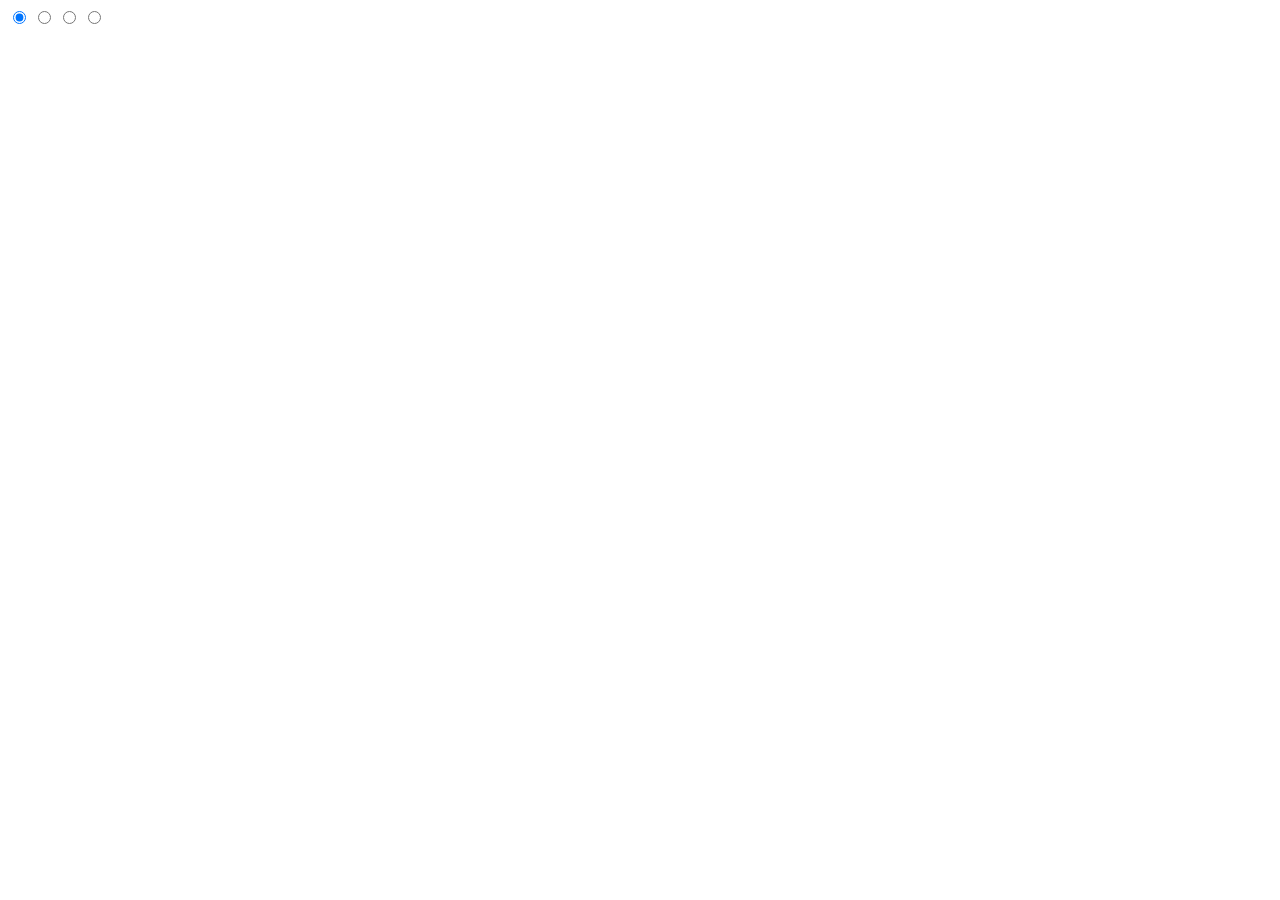
==== index.html @ 754e6604 "Update and rename iphone/index.html to index.html" ====
<!DOCTYPE html>
<html lang="en">
<head>
  <meta charset="UTF-8" />
  <meta name="viewport" content="width=device-width, initial-scale=1.0" />
  <title>iPhone 14</title>
  <link rel="stylesheet" href="style.css" />
  <style>
  
    .hello-container {
      position: absolute;
      z-index: 3;
      top: 0;
      left: 0;
      width: 100%;
      height: 100%;
      pointer-events: none;
      display: flex;
      justify-content: center;
      align-items: center;
      overflow: hidden;
    }
    .hello-text {
      position: absolute;
      font-size: 3em;
      font-weight: bold;
      color: white;
      text-shadow: 0 0 10px rgba(255, 255, 255, 0.3);
      opacity: 0;
      animation: helloAnim 16s ease-in-out infinite;
    }
    .hello-text:nth-child(1) { animation-delay: 0s; }
    .hello-text:nth-child(2) { animation-delay: 2s; }
    .hello-text:nth-child(3) { animation-delay: 4s; }
    .hello-text:nth-child(4) { animation-delay: 6s; }
    .hello-text:nth-child(5) { animation-delay: 8s; }
    .hello-text:nth-child(6) { animation-delay: 10s; }
    .hello-text:nth-child(7) { animation-delay: 12s; }
    .hello-text:nth-child(8) { animation-delay: 14s; }

    @keyframes helloAnim {
      0% {
        opacity: 0;
        transform: translateY(1em);
      }
      10% {
        opacity: 1;
        transform: translateY(0);
      }
      20% {
        opacity: 0;
        transform: translateY(-1em);
      }
      100% {
        opacity: 0;
      }
    }


    .ios-video {
      position: absolute;
      inset: 0;
      width: 100%;
      height: 100%;
      object-fit: cover;
      z-index: 2;
      pointer-events: none;
      border-radius: calc(var(--border-radius, 2em) - var(--pad, 0.5em));
    }
    .bg {
      position: absolute;
      inset: 0;
      z-index: 1;
    }
  </style>
</head>
<body>
  
  <input type="radio" name="theme" id="deep-purple" checked />
  <input type="radio" name="theme" id="gold" />
  <input type="radio" name="theme" id="space-black" />
  <input type="radio" name="theme" id="silver" />

  
  <div class="phone">
    
    <div class="buttons">
      <div class="left">
        <div class="button"></div>
        <div class="button"></div>
        <div class="button"></div>
      </div>
      <div class="right">
        <div class="button"></div>
      </div>
    </div>


    <div class="camera"></div>


    <div class="screen-container">
 
      <div class="bg">
        <div class="deep-purple">
          <div class="section"><div class="glow"></div></div>
          <div class="section"><div class="glow"></div></div>
        </div>
        <div class="gold">
          <div class="section"><div class="glow"></div></div>
          <div class="section"><div class="glow"></div></div>
        </div>
        <div class="space-black">
          <div class="section"><div class="glow"></div></div>
          <div class="section"><div class="glow"></div></div>
        </div>
        <div class="silver">
          <div class="section"><div class="glow"></div></div>
          <div class="section"><div class="glow"></div></div>
        </div>
      </div>

      <video class="ios-video" src="iosvideo.mp4" autoplay muted loop playsinline></video>
    </div>

    <div class="notch-container" tabindex="0">
      <div class="notch">
        <div class="content">
          <div class="left">
            <div class="title"></div>
            <div class="text"></div>
          </div>
          <div class="right">
            <div class="bar">
              <div class="duration"></div>
            </div>
          </div>
        </div>
      </div>
      <div class="notch-blur"></div>
    </div>
  </div>
</body>
</html>
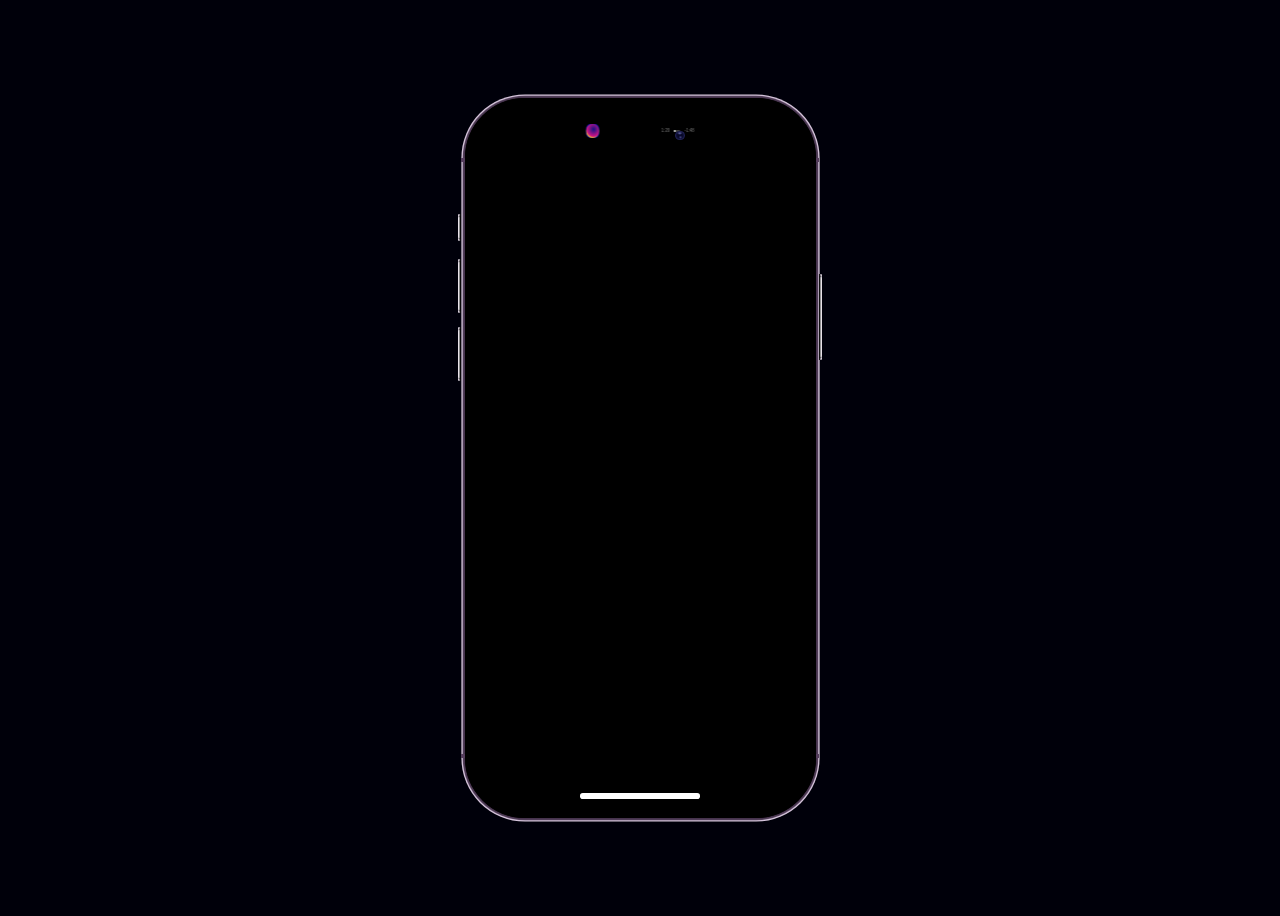
==== commit 82a86c99: "Update index.html" ====
--- a/index.html
+++ b/index.html
@@ -120,7 +120,11 @@
         </div>
       </div>
 
-      <video class="ios-video" src="iosvideo.mp4" autoplay muted loop playsinline></video>
+      <video autoplay muted loop playsinline class="ios-video">
+        <source src="iosvideo.mp4" type="video/mp4" />
+        Your browser does not support the video tag.
+      </video>
+
     </div>
 
     <div class="notch-container" tabindex="0">
--- a/style.css
+++ b/style.css
@@ -0,0 +1,535 @@
+@charset "UTF-8";
+@import url('https://fonts.googleapis.com/css2?family=Inter&display=swap');
+:root {
+  --size: max(5px, 1vmin);
+  --height: 80em;
+  --pad: 1.25em;
+  --border-radius: 6.666em;
+  --gutter: calc(var(--pad) * 2);
+  --button-width: 0.333em;
+  --notch-height: 3.33em;
+  --notch-width: 33.3%;
+  --notch-radius: calc(var(--border-radius) - calc(var(--pad) * 2));
+  --notch-duration: 0.333s;
+  --ease: cubic-bezier(.666, 0, .4, 1);
+  --ease-spring: cubic-bezier(.666, 0, .4, 1.2);
+  --ease-out: cubic-bezier(.15, 0, .333, 1);
+  --border-width: 0.4em;
+  --deep-purple: 284;
+  --gold: 30;
+  --space-black: 215;
+  --silver: 254;
+  --c-h: var(--deep-purple);
+  --c-s: 100%;
+  --c-l: 50%;
+}
+@-webkit-keyframes appear {
+  to {
+    transform: scale3d(1, 1, 1);
+    opacity: 1;
+  }
+}
+@keyframes appear {
+  to {
+    transform: scale3d(1, 1, 1);
+    opacity: 1;
+  }
+}
+body {
+  background: #00000a;
+  display: flex;
+  flex-direction: column;
+  gap: 3em;
+  align-items: center;
+  justify-content: center;
+  min-height: 100vh;
+  font-family: 'Inter', sans-serif;
+  font-size: var(--size);
+}
+.phone {
+  position: relative;
+  z-index: 1;
+  aspect-ratio: 37/76;
+  background: black;
+  height: var(--height);
+  border-radius: var(--border-radius);
+  box-shadow: 0 0 0.1em 0.25em hsl(var(--c-h), 20%, 25%), 0 0 0 var(--border-width) hsl(var(--c-h), 30%, 85%);
+  box-sizing: border-box;
+  opacity: 0;
+  transform: scale3d(1.1, 1.1, 1);
+  -webkit-animation: appear 1s var(--ease-out) forwards;
+  animation: appear 1s var(--ease-out) forwards;
+  -webkit-backface-visibility: hidden;
+}
+.phone::before {
+  content: "";
+  position: absolute;
+  top: var(--border-radius);
+  right: calc(var(--border-width) * -1);
+  bottom: calc(var(--border-radius));
+  left: calc(var(--border-width) * -1);
+  border: 0.5em solid hsl(var(--c-h), 20%, 30%);
+  border-left-width: 0;
+  border-right-width: 0;
+}
+.buttons {
+  position: absolute;
+  inset: calc(var(--border-width) * -1);
+  pointer-events: none;
+}
+.buttons .left, .buttons .right {
+  position: absolute;
+  width: var(--button-width);
+  display: flex;
+  flex-direction: column;
+  align-items: stretch;
+  gap: 1.5em;
+}
+.buttons .left {
+  right: 100%;
+  top: calc(var(--border-radius) * 2);
+}
+.buttons .left .button:nth-child(1) {
+  height: 3em;
+  margin-bottom: 0.5em;
+}
+.buttons .right {
+  left: 100%;
+  transform: scale3d(-1, 1, 1);
+  top: calc(var(--border-radius) * 3);
+}
+.buttons .right .button {
+  height: 9.5em;
+}
+.buttons .button {
+  background: hsl(var(--c-h), 20%, 95%);
+  height: 6em;
+  box-shadow:
+    inset -0.15em 0 0.1em black,
+    inset 0 0 0.1em hsl(var(--c-h), 30%, 90%),
+    inset 0 0.2em 0.1em hsl(var(--c-h), 30%, 90%),
+    inset 0 -0.2em 0.1em hsl(var(--c-h), 30%, 90%),
+    inset -0.1em 0.333em 0.1em rgba(0, 0, 0, 0.5),
+    inset -0.1em -0.333em 0.1em rgba(0, 0, 0, 0.5);
+  border-top-left-radius: 0.2em;
+  border-bottom-left-radius: 0.2em;
+}
+.screen-container {
+  position: absolute;
+  inset: 0;
+  border-radius: var(--border-radius);
+  border: var(--pad) solid black;
+  display: flex;
+  flex-direction: column;
+  align-items: center;
+  gap: calc(var(--pad) * 2);
+}
+.screen-container::before {
+  content: "";
+  position: absolute;
+  z-index: 2;
+  background: white;
+  width: 36.6%;
+  bottom: calc(var(--pad) * 0.75);
+  height: calc(var(--pad) * 0.5);
+  border-radius: calc(var(--pad) * 0.25);
+  filter: drop-shadow(0.1em 0.25em rgba(0, 0, 0, 0.1));
+}
+.bg {
+  position: absolute;
+  inset: 0;
+  background: black;
+  border-radius: calc(var(--border-radius) - var(--pad));
+  overflow: hidden;
+}
+.bg > * {
+  position: absolute;
+  inset: 0;
+  display: flex;
+  flex-direction: column;
+  opacity: 0;
+  transition: opacity 1s var(--ease-out) 0.5s;
+}
+.bg section {
+  --g-h: var(--c-h);
+  --g-s: var(--c-s);
+  --g-l: var(--c-l);
+  flex-grow: 1;
+  position: relative;
+  overflow: hidden;
+  border-radius: calc(var(--border-radius) - var(--pad));
+  border-bottom-left-radius: 20em;
+  border-bottom-right-radius: 20em;
+}
+
+.bg section::before {
+  content: "";
+  position: absolute;
+  inset: 0;
+  border-radius: inherit;
+  background: radial-gradient(85% 125% at 50% 140%, black 66.6%, transparent), radial-gradient(120% 120% at 50% 145%, hsl(calc(var(--g-h) - 45), 100%, 50%) 50%, transparent), radial-gradient(150% 100% at 50% 80%, transparent 35%, hsl(calc(var(--g-h) + 50), 100%, 99%));
+  background-color: hsl(var(--g-h), var(--g-s), var(--g-l));
+  transform: scale3d(1.1, 1.25, 1);
+  transform-origin: bottom;
+}
+.bg section::after {
+  content: "";
+  position: absolute;
+  inset: 0;
+  border: var(--border-width) solid rgba(255, 255, 255, 0.8);
+  border-radius: inherit;
+  filter: blur(0.05em);
+  -webkit-mask-image: radial-gradient(100% 100% at 50% 70%, black 30%, transparent);
+  mask-image: radial-gradient(100% 100% at 50% 70%, black 30%, transparent);
+}
+.bg .section .glow {
+  position: absolute;
+  inset: 0;
+  border-radius: inherit;
+  mix-blend-mode: overlay;
+  z-index: 1;
+  background: radial-gradient(80% 150% at 50% 100%, hsl(var(--g-h), 100%, var(--g-l)), transparent 70%);
+}
+
+.bg section:last-of-type {
+  --g-h: calc(var(--c-h) - var(--g-hue-adjust, 0));
+  --g-s: calc(var(--c-s) - 25%);
+  --g-l: calc(var(--c-l) + 20%);
+  transform: scale3d(1, -1, 1) translate(1px);
+}
+.bg .section:last-of-type::before {
+  background: radial-gradient(85% 125% at 50% 140%, black 66.6%, transparent), radial-gradient(120% 120% at 50% 145%, hsl(calc(var(--g-h) - var(--g-hue-adjust-2, var(--g-hue-adjust, 0))), 100%, 50%) 50%, transparent), radial-gradient(150% 100% at 50% 95%, transparent 15%, hsl(calc(var(--g-h) + 5), 100%, var(--g-lightness, 100%)));
+  background-color: hsl(var(--g-h), var(--g-s), var(--g-l));
+}
+.notch-container {
+  position: absolute;
+  z-index: 3;
+  top: 2em;
+  right: var(--pad);
+  left: var(--pad);
+  display: flex;
+  justify-content: center;
+  height: 100%;
+  max-height: calc(var(--notch-radius) * 2);
+  pointer-events: none;
+  outline: none;
+  transition: var(--notch-duration) var(--ease);
+  transition-property: max-height, max-width, filter, transform;
+  will-change: max-width, max-height, filter;
+}
+.notch-container:hover, .notch-container:focus-within {
+  --shadow-opacity: 0.5;
+  transition-timing-function: var(--ease-spring);
+}
+.notch-container:hover .content, .notch-container:focus-within .content {
+  --content-padding: 2em;
+}
+.notch-container:hover .content .text, .notch-container:focus-within .content .text {
+  opacity: 1;
+}
+.notch-container:hover .notch, .notch-container:focus-within .notch {
+  max-width: 100%;
+  max-height: 100%;
+  pointer-events: all;
+  transform: scale3d(1, 1, 1);
+}
+.notch-container:hover ~ .notch-blur, .notch-container:focus-within ~ .notch-blur {
+  opacity: 1;
+  max-height: calc(var(--notch-radius) * 2.75 + var(--pad));
+}
+.notch-container:focus-within {
+  max-height: calc(var(--notch-radius) * 3);
+  --bar-height: 1em;
+  --bar-opacity: 1;
+}
+.notch-container:focus-within .left, .notch-container:focus-within .right {
+  max-height: calc(100% - var(--bar-height, 0%) - var(--content-gap));
+}
+.notch-container:focus-within ~ .notch-blur {
+  max-height: calc(var(--notch-radius) * 5);
+  opacity: 1;
+}
+.notch-blur {
+  position: absolute;
+  z-index: 2;
+  top: calc(var(--pad) - 3px);
+  right: calc(var(--pad) - 3px);
+  left: calc(var(--pad) - 3px);
+  height: 100%;
+  max-height: calc(var(--notch-radius) * 1.5);
+  -webkit-backdrop-filter: blur(0.2em);
+  backdrop-filter: blur(0.2em);
+  opacity: 0;
+  transition: var(--notch-duration) var(--ease);
+  transition-property: max-height, max-width, filter, transform;
+  will-change: max-width, max-height, filter;
+  border-radius: calc(var(--border-radius) - var(--pad));
+}
+.notch {
+  position: relative;
+  background: black;
+  border-radius: var(--notch-radius);
+  pointer-events: all;
+  overflow: hidden;
+  color: white;
+  display: flex;
+  cursor: pointer;
+  width: 100%;
+  transition: inherit;
+  transition-property: inherit;
+  will-change: inherit;
+  filter: drop-shadow(0 1em 2em hsla(0, 0%, 0%, var(--shadow-opacity, 0)));
+  transform: scale3d(0.375, 0.4, 1);
+  transform-origin: top;
+}
+.content {
+  --content-padding: 1.75em;
+  --duration-height: 0.5em;
+  --content-gap: 1em;
+  width: 100%;
+  display: flex;
+  flex-wrap: wrap;
+  align-items: stretch;
+  justify-content: stretch;
+  padding: var(--content-padding);
+  gap: var(--content-gap);
+  font-size: 125%;
+  transition-property: padding;
+  will-change: padding;
+}
+.content .left, .content .right {
+  height: 100%;
+  max-height: calc(100% - var(--bar-height, 0%));
+  display: flex;
+  align-items: center;
+  gap: 1em;
+}
+.content, .content .left, .content .right, .content .bar, .content .text {
+  transition: var(--notch-duration) var(--ease-out);
+}
+.content .left,
+.content .right,
+.content .bar {
+  transition-property: max-height, opacity;
+  will-change: max-height;
+}
+.content .left {
+  flex-grow: 2;
+}
+.content .text {
+  display: flex;
+  flex-direction: column;
+  gap: 0.333em;
+  transition-property: opacity;
+  opacity: var(--bar-opacity, 0);
+}
+.content .text:before {
+  content: "MusicArtistName";
+  order: 1;
+  text-transform: uppercase;
+}
+.content .text:after {
+  order: 2;
+  content: "MusicName";
+  opacity: 0.5;
+}
+.content .right {
+  flex-grow: 1;
+}
+.content .title {
+  background: #1a1ab3;
+  height: 100%;
+  aspect-ratio: 1;
+  border-radius: 33.3%;
+  position: relative;
+}
+.content .title:before {
+  content: "";
+  position: absolute;
+  inset: 0;
+  border-radius: 50%;
+  background: radial-gradient(50% 50% at 55% 40%, #131386, #cd1385 75%, transparent) center/133.3% 133.3%;
+  background-color: yellow;
+  filter: blur(0.05em);
+}
+.content .bar {
+  display: flex;
+  align-items: center;
+  gap: 1em;
+  flex-basis: 100%;
+  max-height: var(--bar-height, 0%);
+  color: rgba(255, 255, 255, 0.5);
+  opacity:(--bar-opacity, 0);
+}
+.content .bar .duration {
+  position: relative;
+  height: var(--duration-height);
+  background: rgba(255, 255, 255, 0.25);
+  border-radius: calc(var(--duration-height) * 0.5);
+  overflow: hidden;
+  flex-grow: 1;
+}
+.content .bar .duration::before {
+  content: "";
+  height: 100%;
+  background: white;
+  width: 25%;
+  position: absolute;
+}
+.content .bar::before {
+  content: "1:20";
+}
+.content .bar:after {
+  content: "-1:48";
+}
+.camera {
+  display: flex;
+  justify-content: center;
+  align-items: center;
+  height: var(--notch-height);
+  aspect-ratio: 1 / 1;
+  border-radius: 50%;
+  pointer-events: none;
+  position: absolute;
+  z-index: 4;
+  top: calc(var(--pad) * 2);
+  right: calc(50% - calc(var(--notch-width) * 0.5));
+  margin-right: calc(var(--pad) * 0.333);
+}
+.camera::before {
+  content: "";
+  height: 33.3%;
+  aspect-ratio: 1;
+  border-radius: inherit;
+  box-shadow: inset 0 0 0.25em #4c4da3;
+  background:
+    radial-gradient(#6667ac, transparent 50%) no-repeat 33.3% 10% / 75% 50%,
+    radial-gradient(#454680, transparent 50%) no-repeat 60% 85% / 50% 50%;
+  background-color: #080928;
+}
+.pallette {
+  display: flex;
+  gap: 2em;
+  margin-bottom: -0.25em;
+}
+input[type=radio] {
+  display: none;
+}
+.swatch {
+  --swatch-size: 5em;
+  background: white;
+  width: var(--swatch-size);
+  height: var(--swatch-size);
+  border-radius: 50%;
+  position: relative;
+  cursor: pointer;
+  border: var(--border-width) solid black;
+  box-sizing: border-box;
+  transition: 0.333s var(--ease-out);
+  transition-property: border-color, transform;
+  background: radial-gradient(100% 100% at 50% 30%, var(--swatch-s1), var(--swatch-s2));
+  opacity: 0;
+  transform: translate3d(0, 20%, 0) scale3d(0.75, 0.75, 1);
+  -webkit-animation: appear 0.333s var(--ease-out, ease) forwards 0.75s;
+  animation: appear 0.333s var(--ease-out, ease) forwards 0.75s;
+}
+.swatch:nth-child(1) {
+  transform-origin: 80% 200%;
+}
+.swatch:nth-child(2) {
+  -webkit-animation-delay: 0.8s;
+  animation-delay: 0.8s;
+  transform-origin: 60% 200%;
+}
+.swatch:nth-child(3) {
+  -webkit-animation-delay: 0.85s;
+  animation-delay: 0.85s;
+  transform-origin: 40% 200%;
+}
+.swatch:nth-child(4) {
+  -webkit-animation-delay: 0.9s;
+  animation-delay: 0.9s;
+  transform-origin: 20% 200%;
+}
+.swatch::before {
+  content: "";
+  position: absolute;
+  inset: -1px;
+  border-radius: inherit;
+  border: var(--border-width) solid black;
+  background-image: radial-gradient(400% 300% at 50% 225%, transparent 20%, white);
+}
+
+.swatch[for=deep-purple] {
+  --swatch-s1: hsl(var(--deep-purple), 100%, 50%);
+  --swatch-s2: hsl(calc(var(--deep-purple) - 60), 100%, 20%);
+}
+.swatch[for=deep-purple]::before {
+  opacity: 0.5;
+}
+@keyframes test {
+  from {
+    transform: scale3d(1, 1, 1) translate3d(0, 0, 0);
+  }
+  to {
+    transform: scale3d(2, 2, 2) translate3d(50px, 50px, 50px);
+  }
+}
+
+.hello-container {
+  position: absolute;
+  top: 0;
+  left: 0;
+  z-index: 3; 
+  width: 100%;
+  height: 100%;
+  pointer-events: none;
+  display: flex;
+  justify-content: center;
+  align-items: center;
+  font-family: 'Inter', sans-serif;
+  overflow: hidden;
+}
+
+.hello-text {
+  position: absolute;
+  font-size: 3.5em;
+  font-weight: 600;
+  color: white;
+  text-shadow: 0 0 10px rgba(255,255,255,0.5);
+  opacity: 0;
+  animation: helloCycle 16s infinite ease-in-out;
+}
+
+.hello-text:nth-child(1) { animation-delay: 0s; }
+.hello-text:nth-child(2) { animation-delay: 2s; }
+.hello-text:nth-child(3) { animation-delay: 4s; }
+.hello-text:nth-child(4) { animation-delay: 6s; }
+.hello-text:nth-child(5) { animation-delay: 8s; }
+.hello-text:nth-child(6) { animation-delay: 10s; }
+.hello-text:nth-child(7) { animation-delay: 12s; }
+.hello-text:nth-child(8) { animation-delay: 14s; }
+
+@keyframes helloCycle {
+  0% {
+    opacity: 0;
+    transform: translateY(20px);
+  }
+  10% {
+    opacity: 1;
+    transform: translateY(0);
+  }
+  20% {
+    opacity: 1;
+    transform: translateY(0);
+  }
+  30% {
+    opacity: 0;
+    transform: translateY(-20px);
+  }
+  100% {
+    opacity: 0;
+    transform: translateY(-20px);
+  }
+}
+
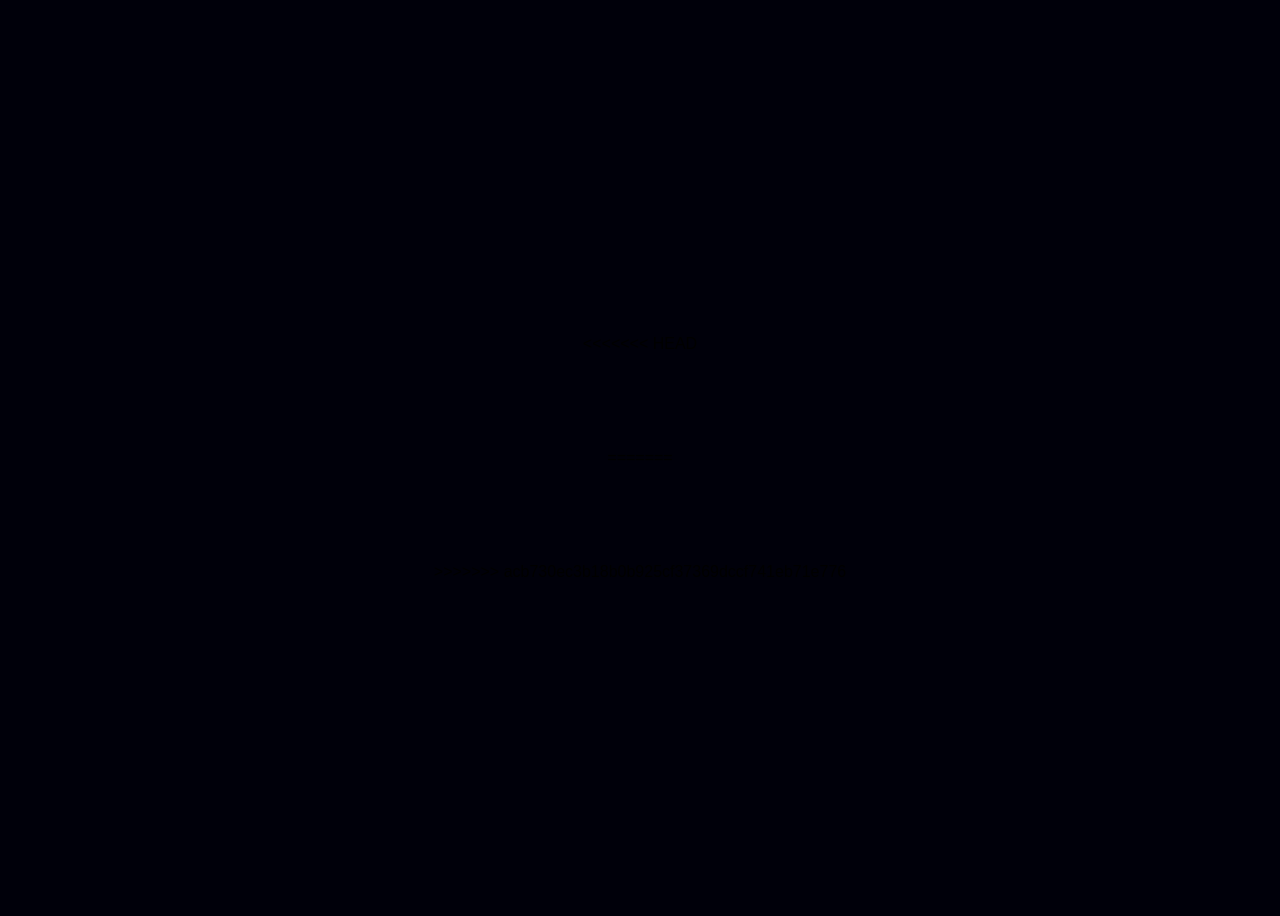
==== commit 467a23be: "Added working video and UI files" ====
--- a/index.html
+++ b/index.html
@@ -1,148 +1,291 @@
-<!DOCTYPE html>
-<html lang="en">
-<head>
-  <meta charset="UTF-8" />
-  <meta name="viewport" content="width=device-width, initial-scale=1.0" />
-  <title>iPhone 14</title>
-  <link rel="stylesheet" href="style.css" />
-  <style>
-  
-    .hello-container {
-      position: absolute;
-      z-index: 3;
-      top: 0;
-      left: 0;
-      width: 100%;
-      height: 100%;
-      pointer-events: none;
-      display: flex;
-      justify-content: center;
-      align-items: center;
-      overflow: hidden;
-    }
-    .hello-text {
-      position: absolute;
-      font-size: 3em;
-      font-weight: bold;
-      color: white;
-      text-shadow: 0 0 10px rgba(255, 255, 255, 0.3);
-      opacity: 0;
-      animation: helloAnim 16s ease-in-out infinite;
-    }
-    .hello-text:nth-child(1) { animation-delay: 0s; }
-    .hello-text:nth-child(2) { animation-delay: 2s; }
-    .hello-text:nth-child(3) { animation-delay: 4s; }
-    .hello-text:nth-child(4) { animation-delay: 6s; }
-    .hello-text:nth-child(5) { animation-delay: 8s; }
-    .hello-text:nth-child(6) { animation-delay: 10s; }
-    .hello-text:nth-child(7) { animation-delay: 12s; }
-    .hello-text:nth-child(8) { animation-delay: 14s; }
-
-    @keyframes helloAnim {
-      0% {
-        opacity: 0;
-        transform: translateY(1em);
-      }
-      10% {
-        opacity: 1;
-        transform: translateY(0);
-      }
-      20% {
-        opacity: 0;
-        transform: translateY(-1em);
-      }
-      100% {
-        opacity: 0;
-      }
-    }
-
-
-    .ios-video {
-      position: absolute;
-      inset: 0;
-      width: 100%;
-      height: 100%;
-      object-fit: cover;
-      z-index: 2;
-      pointer-events: none;
-      border-radius: calc(var(--border-radius, 2em) - var(--pad, 0.5em));
-    }
-    .bg {
-      position: absolute;
-      inset: 0;
-      z-index: 1;
-    }
-  </style>
-</head>
-<body>
-  
-  <input type="radio" name="theme" id="deep-purple" checked />
-  <input type="radio" name="theme" id="gold" />
-  <input type="radio" name="theme" id="space-black" />
-  <input type="radio" name="theme" id="silver" />
-
-  
-  <div class="phone">
-    
-    <div class="buttons">
-      <div class="left">
-        <div class="button"></div>
-        <div class="button"></div>
-        <div class="button"></div>
-      </div>
-      <div class="right">
-        <div class="button"></div>
-      </div>
-    </div>
-
-
-    <div class="camera"></div>
-
-
-    <div class="screen-container">
- 
-      <div class="bg">
-        <div class="deep-purple">
-          <div class="section"><div class="glow"></div></div>
-          <div class="section"><div class="glow"></div></div>
-        </div>
-        <div class="gold">
-          <div class="section"><div class="glow"></div></div>
-          <div class="section"><div class="glow"></div></div>
-        </div>
-        <div class="space-black">
-          <div class="section"><div class="glow"></div></div>
-          <div class="section"><div class="glow"></div></div>
-        </div>
-        <div class="silver">
-          <div class="section"><div class="glow"></div></div>
-          <div class="section"><div class="glow"></div></div>
-        </div>
-      </div>
-
-      <video autoplay muted loop playsinline class="ios-video">
-        <source src="iosvideo.mp4" type="video/mp4" />
-        Your browser does not support the video tag.
-      </video>
-
-    </div>
-
-    <div class="notch-container" tabindex="0">
-      <div class="notch">
-        <div class="content">
-          <div class="left">
-            <div class="title"></div>
-            <div class="text"></div>
-          </div>
-          <div class="right">
-            <div class="bar">
-              <div class="duration"></div>
-            </div>
-          </div>
-        </div>
-      </div>
-      <div class="notch-blur"></div>
-    </div>
-  </div>
-</body>
-</html>
+<<<<<<< HEAD
+<!DOCTYPE html>
+<html lang="en">
+<head>
+  <meta charset="UTF-8" />
+  <meta name="viewport" content="width=device-width, initial-scale=1.0" />
+  <title>iPhone 14</title>
+  <link rel="stylesheet" href="style.css" />
+  <style>
+  
+    .hello-container {
+      position: absolute;
+      z-index: 3;
+      top: 0;
+      left: 0;
+      width: 100%;
+      height: 100%;
+      pointer-events: none;
+      display: flex;
+      justify-content: center;
+      align-items: center;
+      overflow: hidden;
+    }
+    .hello-text {
+      position: absolute;
+      font-size: 3em;
+      font-weight: bold;
+      color: white;
+      text-shadow: 0 0 10px rgba(255, 255, 255, 0.3);
+      opacity: 0;
+      animation: helloAnim 16s ease-in-out infinite;
+    }
+    .hello-text:nth-child(1) { animation-delay: 0s; }
+    .hello-text:nth-child(2) { animation-delay: 2s; }
+    .hello-text:nth-child(3) { animation-delay: 4s; }
+    .hello-text:nth-child(4) { animation-delay: 6s; }
+    .hello-text:nth-child(5) { animation-delay: 8s; }
+    .hello-text:nth-child(6) { animation-delay: 10s; }
+    .hello-text:nth-child(7) { animation-delay: 12s; }
+    .hello-text:nth-child(8) { animation-delay: 14s; }
+
+    @keyframes helloAnim {
+      0% {
+        opacity: 0;
+        transform: translateY(1em);
+      }
+      10% {
+        opacity: 1;
+        transform: translateY(0);
+      }
+      20% {
+        opacity: 0;
+        transform: translateY(-1em);
+      }
+      100% {
+        opacity: 0;
+      }
+    }
+
+
+    .ios-video {
+      position: absolute;
+      inset: 0;
+      width: 100%;
+      height: 100%;
+      object-fit: cover;
+      z-index: 2;
+      pointer-events: none;
+      border-radius: calc(var(--border-radius, 2em) - var(--pad, 0.5em));
+    }
+    .bg {
+      position: absolute;
+      inset: 0;
+      z-index: 1;
+    }
+  </style>
+</head>
+<body>
+  
+  <input type="radio" name="theme" id="deep-purple" checked />
+  <input type="radio" name="theme" id="gold" />
+  <input type="radio" name="theme" id="space-black" />
+  <input type="radio" name="theme" id="silver" />
+
+  
+  <div class="phone">
+    
+    <div class="buttons">
+      <div class="left">
+        <div class="button"></div>
+        <div class="button"></div>
+        <div class="button"></div>
+      </div>
+      <div class="right">
+        <div class="button"></div>
+      </div>
+    </div>
+
+
+    <div class="camera"></div>
+
+
+    <div class="screen-container">
+ 
+      <div class="bg">
+        <div class="deep-purple">
+          <div class="section"><div class="glow"></div></div>
+          <div class="section"><div class="glow"></div></div>
+        </div>
+        <div class="gold">
+          <div class="section"><div class="glow"></div></div>
+          <div class="section"><div class="glow"></div></div>
+        </div>
+        <div class="space-black">
+          <div class="section"><div class="glow"></div></div>
+          <div class="section"><div class="glow"></div></div>
+        </div>
+        <div class="silver">
+          <div class="section"><div class="glow"></div></div>
+          <div class="section"><div class="glow"></div></div>
+        </div>
+      </div>
+
+      <video class="ios-video" src="iosvideo.mp4" autoplay muted loop playsinline></video>
+    </div>
+
+    <div class="notch-container" tabindex="0">
+      <div class="notch">
+        <div class="content">
+          <div class="left">
+            <div class="title"></div>
+            <div class="text"></div>
+          </div>
+          <div class="right">
+            <div class="bar">
+              <div class="duration"></div>
+            </div>
+          </div>
+        </div>
+      </div>
+      <div class="notch-blur"></div>
+    </div>
+  </div>
+</body>
+</html>
+=======
+<!DOCTYPE html>
+<html lang="en">
+<head>
+  <meta charset="UTF-8" />
+  <meta name="viewport" content="width=device-width, initial-scale=1.0" />
+  <title>iPhone 14</title>
+  <link rel="stylesheet" href="style.css" />
+  <style>
+  
+    .hello-container {
+      position: absolute;
+      z-index: 3;
+      top: 0;
+      left: 0;
+      width: 100%;
+      height: 100%;
+      pointer-events: none;
+      display: flex;
+      justify-content: center;
+      align-items: center;
+      overflow: hidden;
+    }
+    .hello-text {
+      position: absolute;
+      font-size: 3em;
+      font-weight: bold;
+      color: white;
+      text-shadow: 0 0 10px rgba(255, 255, 255, 0.3);
+      opacity: 0;
+      animation: helloAnim 16s ease-in-out infinite;
+    }
+    .hello-text:nth-child(1) { animation-delay: 0s; }
+    .hello-text:nth-child(2) { animation-delay: 2s; }
+    .hello-text:nth-child(3) { animation-delay: 4s; }
+    .hello-text:nth-child(4) { animation-delay: 6s; }
+    .hello-text:nth-child(5) { animation-delay: 8s; }
+    .hello-text:nth-child(6) { animation-delay: 10s; }
+    .hello-text:nth-child(7) { animation-delay: 12s; }
+    .hello-text:nth-child(8) { animation-delay: 14s; }
+
+    @keyframes helloAnim {
+      0% {
+        opacity: 0;
+        transform: translateY(1em);
+      }
+      10% {
+        opacity: 1;
+        transform: translateY(0);
+      }
+      20% {
+        opacity: 0;
+        transform: translateY(-1em);
+      }
+      100% {
+        opacity: 0;
+      }
+    }
+
+
+    .ios-video {
+      position: absolute;
+      inset: 0;
+      width: 100%;
+      height: 100%;
+      object-fit: cover;
+      z-index: 2;
+      pointer-events: none;
+      border-radius: calc(var(--border-radius, 2em) - var(--pad, 0.5em));
+    }
+    .bg {
+      position: absolute;
+      inset: 0;
+      z-index: 1;
+    }
+  </style>
+</head>
+<body>
+  
+  <input type="radio" name="theme" id="deep-purple" checked />
+  <input type="radio" name="theme" id="gold" />
+  <input type="radio" name="theme" id="space-black" />
+  <input type="radio" name="theme" id="silver" />
+
+  
+  <div class="phone">
+    
+    <div class="buttons">
+      <div class="left">
+        <div class="button"></div>
+        <div class="button"></div>
+        <div class="button"></div>
+      </div>
+      <div class="right">
+        <div class="button"></div>
+      </div>
+    </div>
+
+
+    <div class="camera"></div>
+
+
+    <div class="screen-container">
+ 
+      <div class="bg">
+        <div class="deep-purple">
+          <div class="section"><div class="glow"></div></div>
+          <div class="section"><div class="glow"></div></div>
+        </div>
+        <div class="gold">
+          <div class="section"><div class="glow"></div></div>
+          <div class="section"><div class="glow"></div></div>
+        </div>
+        <div class="space-black">
+          <div class="section"><div class="glow"></div></div>
+          <div class="section"><div class="glow"></div></div>
+        </div>
+        <div class="silver">
+          <div class="section"><div class="glow"></div></div>
+          <div class="section"><div class="glow"></div></div>
+        </div>
+      </div>
+
+      <video class="ios-video" src="iosvideo.mp4" autoplay muted loop playsinline></video>
+    </div>
+
+    <div class="notch-container" tabindex="0">
+      <div class="notch">
+        <div class="content">
+          <div class="left">
+            <div class="title"></div>
+            <div class="text"></div>
+          </div>
+          <div class="right">
+            <div class="bar">
+              <div class="duration"></div>
+            </div>
+          </div>
+        </div>
+      </div>
+      <div class="notch-blur"></div>
+    </div>
+  </div>
+</body>
+</html>
+>>>>>>> acb730ec3b18b0b925cf37369dccf741eb71e776
--- a/style.css
+++ b/style.css
@@ -1,535 +1,1073 @@
-@charset "UTF-8";
-@import url('https://fonts.googleapis.com/css2?family=Inter&display=swap');
-:root {
-  --size: max(5px, 1vmin);
-  --height: 80em;
-  --pad: 1.25em;
-  --border-radius: 6.666em;
-  --gutter: calc(var(--pad) * 2);
-  --button-width: 0.333em;
-  --notch-height: 3.33em;
-  --notch-width: 33.3%;
-  --notch-radius: calc(var(--border-radius) - calc(var(--pad) * 2));
-  --notch-duration: 0.333s;
-  --ease: cubic-bezier(.666, 0, .4, 1);
-  --ease-spring: cubic-bezier(.666, 0, .4, 1.2);
-  --ease-out: cubic-bezier(.15, 0, .333, 1);
-  --border-width: 0.4em;
-  --deep-purple: 284;
-  --gold: 30;
-  --space-black: 215;
-  --silver: 254;
-  --c-h: var(--deep-purple);
-  --c-s: 100%;
-  --c-l: 50%;
-}
-@-webkit-keyframes appear {
-  to {
-    transform: scale3d(1, 1, 1);
-    opacity: 1;
-  }
-}
-@keyframes appear {
-  to {
-    transform: scale3d(1, 1, 1);
-    opacity: 1;
-  }
-}
-body {
-  background: #00000a;
-  display: flex;
-  flex-direction: column;
-  gap: 3em;
-  align-items: center;
-  justify-content: center;
-  min-height: 100vh;
-  font-family: 'Inter', sans-serif;
-  font-size: var(--size);
-}
-.phone {
-  position: relative;
-  z-index: 1;
-  aspect-ratio: 37/76;
-  background: black;
-  height: var(--height);
-  border-radius: var(--border-radius);
-  box-shadow: 0 0 0.1em 0.25em hsl(var(--c-h), 20%, 25%), 0 0 0 var(--border-width) hsl(var(--c-h), 30%, 85%);
-  box-sizing: border-box;
-  opacity: 0;
-  transform: scale3d(1.1, 1.1, 1);
-  -webkit-animation: appear 1s var(--ease-out) forwards;
-  animation: appear 1s var(--ease-out) forwards;
-  -webkit-backface-visibility: hidden;
-}
-.phone::before {
-  content: "";
-  position: absolute;
-  top: var(--border-radius);
-  right: calc(var(--border-width) * -1);
-  bottom: calc(var(--border-radius));
-  left: calc(var(--border-width) * -1);
-  border: 0.5em solid hsl(var(--c-h), 20%, 30%);
-  border-left-width: 0;
-  border-right-width: 0;
-}
-.buttons {
-  position: absolute;
-  inset: calc(var(--border-width) * -1);
-  pointer-events: none;
-}
-.buttons .left, .buttons .right {
-  position: absolute;
-  width: var(--button-width);
-  display: flex;
-  flex-direction: column;
-  align-items: stretch;
-  gap: 1.5em;
-}
-.buttons .left {
-  right: 100%;
-  top: calc(var(--border-radius) * 2);
-}
-.buttons .left .button:nth-child(1) {
-  height: 3em;
-  margin-bottom: 0.5em;
-}
-.buttons .right {
-  left: 100%;
-  transform: scale3d(-1, 1, 1);
-  top: calc(var(--border-radius) * 3);
-}
-.buttons .right .button {
-  height: 9.5em;
-}
-.buttons .button {
-  background: hsl(var(--c-h), 20%, 95%);
-  height: 6em;
-  box-shadow:
-    inset -0.15em 0 0.1em black,
-    inset 0 0 0.1em hsl(var(--c-h), 30%, 90%),
-    inset 0 0.2em 0.1em hsl(var(--c-h), 30%, 90%),
-    inset 0 -0.2em 0.1em hsl(var(--c-h), 30%, 90%),
-    inset -0.1em 0.333em 0.1em rgba(0, 0, 0, 0.5),
-    inset -0.1em -0.333em 0.1em rgba(0, 0, 0, 0.5);
-  border-top-left-radius: 0.2em;
-  border-bottom-left-radius: 0.2em;
-}
-.screen-container {
-  position: absolute;
-  inset: 0;
-  border-radius: var(--border-radius);
-  border: var(--pad) solid black;
-  display: flex;
-  flex-direction: column;
-  align-items: center;
-  gap: calc(var(--pad) * 2);
-}
-.screen-container::before {
-  content: "";
-  position: absolute;
-  z-index: 2;
-  background: white;
-  width: 36.6%;
-  bottom: calc(var(--pad) * 0.75);
-  height: calc(var(--pad) * 0.5);
-  border-radius: calc(var(--pad) * 0.25);
-  filter: drop-shadow(0.1em 0.25em rgba(0, 0, 0, 0.1));
-}
-.bg {
-  position: absolute;
-  inset: 0;
-  background: black;
-  border-radius: calc(var(--border-radius) - var(--pad));
-  overflow: hidden;
-}
-.bg > * {
-  position: absolute;
-  inset: 0;
-  display: flex;
-  flex-direction: column;
-  opacity: 0;
-  transition: opacity 1s var(--ease-out) 0.5s;
-}
-.bg section {
-  --g-h: var(--c-h);
-  --g-s: var(--c-s);
-  --g-l: var(--c-l);
-  flex-grow: 1;
-  position: relative;
-  overflow: hidden;
-  border-radius: calc(var(--border-radius) - var(--pad));
-  border-bottom-left-radius: 20em;
-  border-bottom-right-radius: 20em;
-}
-
-.bg section::before {
-  content: "";
-  position: absolute;
-  inset: 0;
-  border-radius: inherit;
-  background: radial-gradient(85% 125% at 50% 140%, black 66.6%, transparent), radial-gradient(120% 120% at 50% 145%, hsl(calc(var(--g-h) - 45), 100%, 50%) 50%, transparent), radial-gradient(150% 100% at 50% 80%, transparent 35%, hsl(calc(var(--g-h) + 50), 100%, 99%));
-  background-color: hsl(var(--g-h), var(--g-s), var(--g-l));
-  transform: scale3d(1.1, 1.25, 1);
-  transform-origin: bottom;
-}
-.bg section::after {
-  content: "";
-  position: absolute;
-  inset: 0;
-  border: var(--border-width) solid rgba(255, 255, 255, 0.8);
-  border-radius: inherit;
-  filter: blur(0.05em);
-  -webkit-mask-image: radial-gradient(100% 100% at 50% 70%, black 30%, transparent);
-  mask-image: radial-gradient(100% 100% at 50% 70%, black 30%, transparent);
-}
-.bg .section .glow {
-  position: absolute;
-  inset: 0;
-  border-radius: inherit;
-  mix-blend-mode: overlay;
-  z-index: 1;
-  background: radial-gradient(80% 150% at 50% 100%, hsl(var(--g-h), 100%, var(--g-l)), transparent 70%);
-}
-
-.bg section:last-of-type {
-  --g-h: calc(var(--c-h) - var(--g-hue-adjust, 0));
-  --g-s: calc(var(--c-s) - 25%);
-  --g-l: calc(var(--c-l) + 20%);
-  transform: scale3d(1, -1, 1) translate(1px);
-}
-.bg .section:last-of-type::before {
-  background: radial-gradient(85% 125% at 50% 140%, black 66.6%, transparent), radial-gradient(120% 120% at 50% 145%, hsl(calc(var(--g-h) - var(--g-hue-adjust-2, var(--g-hue-adjust, 0))), 100%, 50%) 50%, transparent), radial-gradient(150% 100% at 50% 95%, transparent 15%, hsl(calc(var(--g-h) + 5), 100%, var(--g-lightness, 100%)));
-  background-color: hsl(var(--g-h), var(--g-s), var(--g-l));
-}
-.notch-container {
-  position: absolute;
-  z-index: 3;
-  top: 2em;
-  right: var(--pad);
-  left: var(--pad);
-  display: flex;
-  justify-content: center;
-  height: 100%;
-  max-height: calc(var(--notch-radius) * 2);
-  pointer-events: none;
-  outline: none;
-  transition: var(--notch-duration) var(--ease);
-  transition-property: max-height, max-width, filter, transform;
-  will-change: max-width, max-height, filter;
-}
-.notch-container:hover, .notch-container:focus-within {
-  --shadow-opacity: 0.5;
-  transition-timing-function: var(--ease-spring);
-}
-.notch-container:hover .content, .notch-container:focus-within .content {
-  --content-padding: 2em;
-}
-.notch-container:hover .content .text, .notch-container:focus-within .content .text {
-  opacity: 1;
-}
-.notch-container:hover .notch, .notch-container:focus-within .notch {
-  max-width: 100%;
-  max-height: 100%;
-  pointer-events: all;
-  transform: scale3d(1, 1, 1);
-}
-.notch-container:hover ~ .notch-blur, .notch-container:focus-within ~ .notch-blur {
-  opacity: 1;
-  max-height: calc(var(--notch-radius) * 2.75 + var(--pad));
-}
-.notch-container:focus-within {
-  max-height: calc(var(--notch-radius) * 3);
-  --bar-height: 1em;
-  --bar-opacity: 1;
-}
-.notch-container:focus-within .left, .notch-container:focus-within .right {
-  max-height: calc(100% - var(--bar-height, 0%) - var(--content-gap));
-}
-.notch-container:focus-within ~ .notch-blur {
-  max-height: calc(var(--notch-radius) * 5);
-  opacity: 1;
-}
-.notch-blur {
-  position: absolute;
-  z-index: 2;
-  top: calc(var(--pad) - 3px);
-  right: calc(var(--pad) - 3px);
-  left: calc(var(--pad) - 3px);
-  height: 100%;
-  max-height: calc(var(--notch-radius) * 1.5);
-  -webkit-backdrop-filter: blur(0.2em);
-  backdrop-filter: blur(0.2em);
-  opacity: 0;
-  transition: var(--notch-duration) var(--ease);
-  transition-property: max-height, max-width, filter, transform;
-  will-change: max-width, max-height, filter;
-  border-radius: calc(var(--border-radius) - var(--pad));
-}
-.notch {
-  position: relative;
-  background: black;
-  border-radius: var(--notch-radius);
-  pointer-events: all;
-  overflow: hidden;
-  color: white;
-  display: flex;
-  cursor: pointer;
-  width: 100%;
-  transition: inherit;
-  transition-property: inherit;
-  will-change: inherit;
-  filter: drop-shadow(0 1em 2em hsla(0, 0%, 0%, var(--shadow-opacity, 0)));
-  transform: scale3d(0.375, 0.4, 1);
-  transform-origin: top;
-}
-.content {
-  --content-padding: 1.75em;
-  --duration-height: 0.5em;
-  --content-gap: 1em;
-  width: 100%;
-  display: flex;
-  flex-wrap: wrap;
-  align-items: stretch;
-  justify-content: stretch;
-  padding: var(--content-padding);
-  gap: var(--content-gap);
-  font-size: 125%;
-  transition-property: padding;
-  will-change: padding;
-}
-.content .left, .content .right {
-  height: 100%;
-  max-height: calc(100% - var(--bar-height, 0%));
-  display: flex;
-  align-items: center;
-  gap: 1em;
-}
-.content, .content .left, .content .right, .content .bar, .content .text {
-  transition: var(--notch-duration) var(--ease-out);
-}
-.content .left,
-.content .right,
-.content .bar {
-  transition-property: max-height, opacity;
-  will-change: max-height;
-}
-.content .left {
-  flex-grow: 2;
-}
-.content .text {
-  display: flex;
-  flex-direction: column;
-  gap: 0.333em;
-  transition-property: opacity;
-  opacity: var(--bar-opacity, 0);
-}
-.content .text:before {
-  content: "MusicArtistName";
-  order: 1;
-  text-transform: uppercase;
-}
-.content .text:after {
-  order: 2;
-  content: "MusicName";
-  opacity: 0.5;
-}
-.content .right {
-  flex-grow: 1;
-}
-.content .title {
-  background: #1a1ab3;
-  height: 100%;
-  aspect-ratio: 1;
-  border-radius: 33.3%;
-  position: relative;
-}
-.content .title:before {
-  content: "";
-  position: absolute;
-  inset: 0;
-  border-radius: 50%;
-  background: radial-gradient(50% 50% at 55% 40%, #131386, #cd1385 75%, transparent) center/133.3% 133.3%;
-  background-color: yellow;
-  filter: blur(0.05em);
-}
-.content .bar {
-  display: flex;
-  align-items: center;
-  gap: 1em;
-  flex-basis: 100%;
-  max-height: var(--bar-height, 0%);
-  color: rgba(255, 255, 255, 0.5);
-  opacity:(--bar-opacity, 0);
-}
-.content .bar .duration {
-  position: relative;
-  height: var(--duration-height);
-  background: rgba(255, 255, 255, 0.25);
-  border-radius: calc(var(--duration-height) * 0.5);
-  overflow: hidden;
-  flex-grow: 1;
-}
-.content .bar .duration::before {
-  content: "";
-  height: 100%;
-  background: white;
-  width: 25%;
-  position: absolute;
-}
-.content .bar::before {
-  content: "1:20";
-}
-.content .bar:after {
-  content: "-1:48";
-}
-.camera {
-  display: flex;
-  justify-content: center;
-  align-items: center;
-  height: var(--notch-height);
-  aspect-ratio: 1 / 1;
-  border-radius: 50%;
-  pointer-events: none;
-  position: absolute;
-  z-index: 4;
-  top: calc(var(--pad) * 2);
-  right: calc(50% - calc(var(--notch-width) * 0.5));
-  margin-right: calc(var(--pad) * 0.333);
-}
-.camera::before {
-  content: "";
-  height: 33.3%;
-  aspect-ratio: 1;
-  border-radius: inherit;
-  box-shadow: inset 0 0 0.25em #4c4da3;
-  background:
-    radial-gradient(#6667ac, transparent 50%) no-repeat 33.3% 10% / 75% 50%,
-    radial-gradient(#454680, transparent 50%) no-repeat 60% 85% / 50% 50%;
-  background-color: #080928;
-}
-.pallette {
-  display: flex;
-  gap: 2em;
-  margin-bottom: -0.25em;
-}
-input[type=radio] {
-  display: none;
-}
-.swatch {
-  --swatch-size: 5em;
-  background: white;
-  width: var(--swatch-size);
-  height: var(--swatch-size);
-  border-radius: 50%;
-  position: relative;
-  cursor: pointer;
-  border: var(--border-width) solid black;
-  box-sizing: border-box;
-  transition: 0.333s var(--ease-out);
-  transition-property: border-color, transform;
-  background: radial-gradient(100% 100% at 50% 30%, var(--swatch-s1), var(--swatch-s2));
-  opacity: 0;
-  transform: translate3d(0, 20%, 0) scale3d(0.75, 0.75, 1);
-  -webkit-animation: appear 0.333s var(--ease-out, ease) forwards 0.75s;
-  animation: appear 0.333s var(--ease-out, ease) forwards 0.75s;
-}
-.swatch:nth-child(1) {
-  transform-origin: 80% 200%;
-}
-.swatch:nth-child(2) {
-  -webkit-animation-delay: 0.8s;
-  animation-delay: 0.8s;
-  transform-origin: 60% 200%;
-}
-.swatch:nth-child(3) {
-  -webkit-animation-delay: 0.85s;
-  animation-delay: 0.85s;
-  transform-origin: 40% 200%;
-}
-.swatch:nth-child(4) {
-  -webkit-animation-delay: 0.9s;
-  animation-delay: 0.9s;
-  transform-origin: 20% 200%;
-}
-.swatch::before {
-  content: "";
-  position: absolute;
-  inset: -1px;
-  border-radius: inherit;
-  border: var(--border-width) solid black;
-  background-image: radial-gradient(400% 300% at 50% 225%, transparent 20%, white);
-}
-
-.swatch[for=deep-purple] {
-  --swatch-s1: hsl(var(--deep-purple), 100%, 50%);
-  --swatch-s2: hsl(calc(var(--deep-purple) - 60), 100%, 20%);
-}
-.swatch[for=deep-purple]::before {
-  opacity: 0.5;
-}
-@keyframes test {
-  from {
-    transform: scale3d(1, 1, 1) translate3d(0, 0, 0);
-  }
-  to {
-    transform: scale3d(2, 2, 2) translate3d(50px, 50px, 50px);
-  }
-}
-
-.hello-container {
-  position: absolute;
-  top: 0;
-  left: 0;
-  z-index: 3; 
-  width: 100%;
-  height: 100%;
-  pointer-events: none;
-  display: flex;
-  justify-content: center;
-  align-items: center;
-  font-family: 'Inter', sans-serif;
-  overflow: hidden;
-}
-
-.hello-text {
-  position: absolute;
-  font-size: 3.5em;
-  font-weight: 600;
-  color: white;
-  text-shadow: 0 0 10px rgba(255,255,255,0.5);
-  opacity: 0;
-  animation: helloCycle 16s infinite ease-in-out;
-}
-
-.hello-text:nth-child(1) { animation-delay: 0s; }
-.hello-text:nth-child(2) { animation-delay: 2s; }
-.hello-text:nth-child(3) { animation-delay: 4s; }
-.hello-text:nth-child(4) { animation-delay: 6s; }
-.hello-text:nth-child(5) { animation-delay: 8s; }
-.hello-text:nth-child(6) { animation-delay: 10s; }
-.hello-text:nth-child(7) { animation-delay: 12s; }
-.hello-text:nth-child(8) { animation-delay: 14s; }
-
-@keyframes helloCycle {
-  0% {
-    opacity: 0;
-    transform: translateY(20px);
-  }
-  10% {
-    opacity: 1;
-    transform: translateY(0);
-  }
-  20% {
-    opacity: 1;
-    transform: translateY(0);
-  }
-  30% {
-    opacity: 0;
-    transform: translateY(-20px);
-  }
-  100% {
-    opacity: 0;
-    transform: translateY(-20px);
-  }
-}
-
+<<<<<<< HEAD
+@charset "UTF-8";
+@import url('https://fonts.googleapis.com/css2?family=Inter&display=swap');
+:root {
+  --size: max(5px, 1vmin);
+  --height: 80em;
+  --pad: 1.25em;
+  --border-radius: 6.666em;
+  --gutter: calc(var(--pad) * 2);
+  --button-width: 0.333em;
+  --notch-height: 3.33em;
+  --notch-width: 33.3%;
+  --notch-radius: calc(var(--border-radius) - calc(var(--pad) * 2));
+  --notch-duration: 0.333s;
+  --ease: cubic-bezier(.666, 0, .4, 1);
+  --ease-spring: cubic-bezier(.666, 0, .4, 1.2);
+  --ease-out: cubic-bezier(.15, 0, .333, 1);
+  --border-width: 0.4em;
+  --deep-purple: 284;
+  --gold: 30;
+  --space-black: 215;
+  --silver: 254;
+  --c-h: var(--deep-purple);
+  --c-s: 100%;
+  --c-l: 50%;
+}
+@-webkit-keyframes appear {
+  to {
+    transform: scale3d(1, 1, 1);
+    opacity: 1;
+  }
+}
+@keyframes appear {
+  to {
+    transform: scale3d(1, 1, 1);
+    opacity: 1;
+  }
+}
+body {
+  background: #00000a;
+  display: flex;
+  flex-direction: column;
+  gap: 3em;
+  align-items: center;
+  justify-content: center;
+  min-height: 100vh;
+  font-family: 'Inter', sans-serif;
+  font-size: var(--size);
+}
+.phone {
+  position: relative;
+  z-index: 1;
+  aspect-ratio: 37/76;
+  background: black;
+  height: var(--height);
+  border-radius: var(--border-radius);
+  box-shadow: 0 0 0.1em 0.25em hsl(var(--c-h), 20%, 25%), 0 0 0 var(--border-width) hsl(var(--c-h), 30%, 85%);
+  box-sizing: border-box;
+  opacity: 0;
+  transform: scale3d(1.1, 1.1, 1);
+  -webkit-animation: appear 1s var(--ease-out) forwards;
+  animation: appear 1s var(--ease-out) forwards;
+  -webkit-backface-visibility: hidden;
+}
+.phone::before {
+  content: "";
+  position: absolute;
+  top: var(--border-radius);
+  right: calc(var(--border-width) * -1);
+  bottom: calc(var(--border-radius));
+  left: calc(var(--border-width) * -1);
+  border: 0.5em solid hsl(var(--c-h), 20%, 30%);
+  border-left-width: 0;
+  border-right-width: 0;
+}
+.buttons {
+  position: absolute;
+  inset: calc(var(--border-width) * -1);
+  pointer-events: none;
+}
+.buttons .left, .buttons .right {
+  position: absolute;
+  width: var(--button-width);
+  display: flex;
+  flex-direction: column;
+  align-items: stretch;
+  gap: 1.5em;
+}
+.buttons .left {
+  right: 100%;
+  top: calc(var(--border-radius) * 2);
+}
+.buttons .left .button:nth-child(1) {
+  height: 3em;
+  margin-bottom: 0.5em;
+}
+.buttons .right {
+  left: 100%;
+  transform: scale3d(-1, 1, 1);
+  top: calc(var(--border-radius) * 3);
+}
+.buttons .right .button {
+  height: 9.5em;
+}
+.buttons .button {
+  background: hsl(var(--c-h), 20%, 95%);
+  height: 6em;
+  box-shadow:
+    inset -0.15em 0 0.1em black,
+    inset 0 0 0.1em hsl(var(--c-h), 30%, 90%),
+    inset 0 0.2em 0.1em hsl(var(--c-h), 30%, 90%),
+    inset 0 -0.2em 0.1em hsl(var(--c-h), 30%, 90%),
+    inset -0.1em 0.333em 0.1em rgba(0, 0, 0, 0.5),
+    inset -0.1em -0.333em 0.1em rgba(0, 0, 0, 0.5);
+  border-top-left-radius: 0.2em;
+  border-bottom-left-radius: 0.2em;
+}
+.screen-container {
+  position: absolute;
+  inset: 0;
+  border-radius: var(--border-radius);
+  border: var(--pad) solid black;
+  display: flex;
+  flex-direction: column;
+  align-items: center;
+  gap: calc(var(--pad) * 2);
+}
+.screen-container::before {
+  content: "";
+  position: absolute;
+  z-index: 2;
+  background: white;
+  width: 36.6%;
+  bottom: calc(var(--pad) * 0.75);
+  height: calc(var(--pad) * 0.5);
+  border-radius: calc(var(--pad) * 0.25);
+  filter: drop-shadow(0.1em 0.25em rgba(0, 0, 0, 0.1));
+}
+.bg {
+  position: absolute;
+  inset: 0;
+  background: black;
+  border-radius: calc(var(--border-radius) - var(--pad));
+  overflow: hidden;
+}
+.bg > * {
+  position: absolute;
+  inset: 0;
+  display: flex;
+  flex-direction: column;
+  opacity: 0;
+  transition: opacity 1s var(--ease-out) 0.5s;
+}
+.bg section {
+  --g-h: var(--c-h);
+  --g-s: var(--c-s);
+  --g-l: var(--c-l);
+  flex-grow: 1;
+  position: relative;
+  overflow: hidden;
+  border-radius: calc(var(--border-radius) - var(--pad));
+  border-bottom-left-radius: 20em;
+  border-bottom-right-radius: 20em;
+}
+
+.bg section::before {
+  content: "";
+  position: absolute;
+  inset: 0;
+  border-radius: inherit;
+  background: radial-gradient(85% 125% at 50% 140%, black 66.6%, transparent), radial-gradient(120% 120% at 50% 145%, hsl(calc(var(--g-h) - 45), 100%, 50%) 50%, transparent), radial-gradient(150% 100% at 50% 80%, transparent 35%, hsl(calc(var(--g-h) + 50), 100%, 99%));
+  background-color: hsl(var(--g-h), var(--g-s), var(--g-l));
+  transform: scale3d(1.1, 1.25, 1);
+  transform-origin: bottom;
+}
+.bg section::after {
+  content: "";
+  position: absolute;
+  inset: 0;
+  border: var(--border-width) solid rgba(255, 255, 255, 0.8);
+  border-radius: inherit;
+  filter: blur(0.05em);
+  -webkit-mask-image: radial-gradient(100% 100% at 50% 70%, black 30%, transparent);
+  mask-image: radial-gradient(100% 100% at 50% 70%, black 30%, transparent);
+}
+.bg .section .glow {
+  position: absolute;
+  inset: 0;
+  border-radius: inherit;
+  mix-blend-mode: overlay;
+  z-index: 1;
+  background: radial-gradient(80% 150% at 50% 100%, hsl(var(--g-h), 100%, var(--g-l)), transparent 70%);
+}
+
+.bg section:last-of-type {
+  --g-h: calc(var(--c-h) - var(--g-hue-adjust, 0));
+  --g-s: calc(var(--c-s) - 25%);
+  --g-l: calc(var(--c-l) + 20%);
+  transform: scale3d(1, -1, 1) translate(1px);
+}
+.bg .section:last-of-type::before {
+  background: radial-gradient(85% 125% at 50% 140%, black 66.6%, transparent), radial-gradient(120% 120% at 50% 145%, hsl(calc(var(--g-h) - var(--g-hue-adjust-2, var(--g-hue-adjust, 0))), 100%, 50%) 50%, transparent), radial-gradient(150% 100% at 50% 95%, transparent 15%, hsl(calc(var(--g-h) + 5), 100%, var(--g-lightness, 100%)));
+  background-color: hsl(var(--g-h), var(--g-s), var(--g-l));
+}
+.notch-container {
+  position: absolute;
+  z-index: 3;
+  top: 2em;
+  right: var(--pad);
+  left: var(--pad);
+  display: flex;
+  justify-content: center;
+  height: 100%;
+  max-height: calc(var(--notch-radius) * 2);
+  pointer-events: none;
+  outline: none;
+  transition: var(--notch-duration) var(--ease);
+  transition-property: max-height, max-width, filter, transform;
+  will-change: max-width, max-height, filter;
+}
+.notch-container:hover, .notch-container:focus-within {
+  --shadow-opacity: 0.5;
+  transition-timing-function: var(--ease-spring);
+}
+.notch-container:hover .content, .notch-container:focus-within .content {
+  --content-padding: 2em;
+}
+.notch-container:hover .content .text, .notch-container:focus-within .content .text {
+  opacity: 1;
+}
+.notch-container:hover .notch, .notch-container:focus-within .notch {
+  max-width: 100%;
+  max-height: 100%;
+  pointer-events: all;
+  transform: scale3d(1, 1, 1);
+}
+.notch-container:hover ~ .notch-blur, .notch-container:focus-within ~ .notch-blur {
+  opacity: 1;
+  max-height: calc(var(--notch-radius) * 2.75 + var(--pad));
+}
+.notch-container:focus-within {
+  max-height: calc(var(--notch-radius) * 3);
+  --bar-height: 1em;
+  --bar-opacity: 1;
+}
+.notch-container:focus-within .left, .notch-container:focus-within .right {
+  max-height: calc(100% - var(--bar-height, 0%) - var(--content-gap));
+}
+.notch-container:focus-within ~ .notch-blur {
+  max-height: calc(var(--notch-radius) * 5);
+  opacity: 1;
+}
+.notch-blur {
+  position: absolute;
+  z-index: 2;
+  top: calc(var(--pad) - 3px);
+  right: calc(var(--pad) - 3px);
+  left: calc(var(--pad) - 3px);
+  height: 100%;
+  max-height: calc(var(--notch-radius) * 1.5);
+  -webkit-backdrop-filter: blur(0.2em);
+  backdrop-filter: blur(0.2em);
+  opacity: 0;
+  transition: var(--notch-duration) var(--ease);
+  transition-property: max-height, max-width, filter, transform;
+  will-change: max-width, max-height, filter;
+  border-radius: calc(var(--border-radius) - var(--pad));
+}
+.notch {
+  position: relative;
+  background: black;
+  border-radius: var(--notch-radius);
+  pointer-events: all;
+  overflow: hidden;
+  color: white;
+  display: flex;
+  cursor: pointer;
+  width: 100%;
+  transition: inherit;
+  transition-property: inherit;
+  will-change: inherit;
+  filter: drop-shadow(0 1em 2em hsla(0, 0%, 0%, var(--shadow-opacity, 0)));
+  transform: scale3d(0.375, 0.4, 1);
+  transform-origin: top;
+}
+.content {
+  --content-padding: 1.75em;
+  --duration-height: 0.5em;
+  --content-gap: 1em;
+  width: 100%;
+  display: flex;
+  flex-wrap: wrap;
+  align-items: stretch;
+  justify-content: stretch;
+  padding: var(--content-padding);
+  gap: var(--content-gap);
+  font-size: 125%;
+  transition-property: padding;
+  will-change: padding;
+}
+.content .left, .content .right {
+  height: 100%;
+  max-height: calc(100% - var(--bar-height, 0%));
+  display: flex;
+  align-items: center;
+  gap: 1em;
+}
+.content, .content .left, .content .right, .content .bar, .content .text {
+  transition: var(--notch-duration) var(--ease-out);
+}
+.content .left,
+.content .right,
+.content .bar {
+  transition-property: max-height, opacity;
+  will-change: max-height;
+}
+.content .left {
+  flex-grow: 2;
+}
+.content .text {
+  display: flex;
+  flex-direction: column;
+  gap: 0.333em;
+  transition-property: opacity;
+  opacity: var(--bar-opacity, 0);
+}
+.content .text:before {
+  content: "MusicArtistName";
+  order: 1;
+  text-transform: uppercase;
+}
+.content .text:after {
+  order: 2;
+  content: "MusicName";
+  opacity: 0.5;
+}
+.content .right {
+  flex-grow: 1;
+}
+.content .title {
+  background: #1a1ab3;
+  height: 100%;
+  aspect-ratio: 1;
+  border-radius: 33.3%;
+  position: relative;
+}
+.content .title:before {
+  content: "";
+  position: absolute;
+  inset: 0;
+  border-radius: 50%;
+  background: radial-gradient(50% 50% at 55% 40%, #131386, #cd1385 75%, transparent) center/133.3% 133.3%;
+  background-color: yellow;
+  filter: blur(0.05em);
+}
+.content .bar {
+  display: flex;
+  align-items: center;
+  gap: 1em;
+  flex-basis: 100%;
+  max-height: var(--bar-height, 0%);
+  color: rgba(255, 255, 255, 0.5);
+  opacity:(--bar-opacity, 0);
+}
+.content .bar .duration {
+  position: relative;
+  height: var(--duration-height);
+  background: rgba(255, 255, 255, 0.25);
+  border-radius: calc(var(--duration-height) * 0.5);
+  overflow: hidden;
+  flex-grow: 1;
+}
+.content .bar .duration::before {
+  content: "";
+  height: 100%;
+  background: white;
+  width: 25%;
+  position: absolute;
+}
+.content .bar::before {
+  content: "1:20";
+}
+.content .bar:after {
+  content: "-1:48";
+}
+.camera {
+  display: flex;
+  justify-content: center;
+  align-items: center;
+  height: var(--notch-height);
+  aspect-ratio: 1 / 1;
+  border-radius: 50%;
+  pointer-events: none;
+  position: absolute;
+  z-index: 4;
+  top: calc(var(--pad) * 2);
+  right: calc(50% - calc(var(--notch-width) * 0.5));
+  margin-right: calc(var(--pad) * 0.333);
+}
+.camera::before {
+  content: "";
+  height: 33.3%;
+  aspect-ratio: 1;
+  border-radius: inherit;
+  box-shadow: inset 0 0 0.25em #4c4da3;
+  background:
+    radial-gradient(#6667ac, transparent 50%) no-repeat 33.3% 10% / 75% 50%,
+    radial-gradient(#454680, transparent 50%) no-repeat 60% 85% / 50% 50%;
+  background-color: #080928;
+}
+.pallette {
+  display: flex;
+  gap: 2em;
+  margin-bottom: -0.25em;
+}
+input[type=radio] {
+  display: none;
+}
+.swatch {
+  --swatch-size: 5em;
+  background: white;
+  width: var(--swatch-size);
+  height: var(--swatch-size);
+  border-radius: 50%;
+  position: relative;
+  cursor: pointer;
+  border: var(--border-width) solid black;
+  box-sizing: border-box;
+  transition: 0.333s var(--ease-out);
+  transition-property: border-color, transform;
+  background: radial-gradient(100% 100% at 50% 30%, var(--swatch-s1), var(--swatch-s2));
+  opacity: 0;
+  transform: translate3d(0, 20%, 0) scale3d(0.75, 0.75, 1);
+  -webkit-animation: appear 0.333s var(--ease-out, ease) forwards 0.75s;
+  animation: appear 0.333s var(--ease-out, ease) forwards 0.75s;
+}
+.swatch:nth-child(1) {
+  transform-origin: 80% 200%;
+}
+.swatch:nth-child(2) {
+  -webkit-animation-delay: 0.8s;
+  animation-delay: 0.8s;
+  transform-origin: 60% 200%;
+}
+.swatch:nth-child(3) {
+  -webkit-animation-delay: 0.85s;
+  animation-delay: 0.85s;
+  transform-origin: 40% 200%;
+}
+.swatch:nth-child(4) {
+  -webkit-animation-delay: 0.9s;
+  animation-delay: 0.9s;
+  transform-origin: 20% 200%;
+}
+.swatch::before {
+  content: "";
+  position: absolute;
+  inset: -1px;
+  border-radius: inherit;
+  border: var(--border-width) solid black;
+  background-image: radial-gradient(400% 300% at 50% 225%, transparent 20%, white);
+}
+
+.swatch[for=deep-purple] {
+  --swatch-s1: hsl(var(--deep-purple), 100%, 50%);
+  --swatch-s2: hsl(calc(var(--deep-purple) - 60), 100%, 20%);
+}
+.swatch[for=deep-purple]::before {
+  opacity: 0.5;
+}
+@keyframes test {
+  from {
+    transform: scale3d(1, 1, 1) translate3d(0, 0, 0);
+  }
+  to {
+    transform: scale3d(2, 2, 2) translate3d(50px, 50px, 50px);
+  }
+}
+
+.hello-container {
+  position: absolute;
+  top: 0;
+  left: 0;
+  z-index: 3; 
+  width: 100%;
+  height: 100%;
+  pointer-events: none;
+  display: flex;
+  justify-content: center;
+  align-items: center;
+  font-family: 'Inter', sans-serif;
+  overflow: hidden;
+}
+
+.hello-text {
+  position: absolute;
+  font-size: 3.5em;
+  font-weight: 600;
+  color: white;
+  text-shadow: 0 0 10px rgba(255,255,255,0.5);
+  opacity: 0;
+  animation: helloCycle 16s infinite ease-in-out;
+}
+
+.hello-text:nth-child(1) { animation-delay: 0s; }
+.hello-text:nth-child(2) { animation-delay: 2s; }
+.hello-text:nth-child(3) { animation-delay: 4s; }
+.hello-text:nth-child(4) { animation-delay: 6s; }
+.hello-text:nth-child(5) { animation-delay: 8s; }
+.hello-text:nth-child(6) { animation-delay: 10s; }
+.hello-text:nth-child(7) { animation-delay: 12s; }
+.hello-text:nth-child(8) { animation-delay: 14s; }
+
+@keyframes helloCycle {
+  0% {
+    opacity: 0;
+    transform: translateY(20px);
+  }
+  10% {
+    opacity: 1;
+    transform: translateY(0);
+  }
+  20% {
+    opacity: 1;
+    transform: translateY(0);
+  }
+  30% {
+    opacity: 0;
+    transform: translateY(-20px);
+  }
+  100% {
+    opacity: 0;
+    transform: translateY(-20px);
+  }
+}
+
+=======
+@charset "UTF-8";
+@import url('https://fonts.googleapis.com/css2?family=Inter&display=swap');
+:root {
+  --size: max(5px, 1vmin);
+  --height: 80em;
+  --pad: 1.25em;
+  --border-radius: 6.666em;
+  --gutter: calc(var(--pad) * 2);
+  --button-width: 0.333em;
+  --notch-height: 3.33em;
+  --notch-width: 33.3%;
+  --notch-radius: calc(var(--border-radius) - calc(var(--pad) * 2));
+  --notch-duration: 0.333s;
+  --ease: cubic-bezier(.666, 0, .4, 1);
+  --ease-spring: cubic-bezier(.666, 0, .4, 1.2);
+  --ease-out: cubic-bezier(.15, 0, .333, 1);
+  --border-width: 0.4em;
+  --deep-purple: 284;
+  --gold: 30;
+  --space-black: 215;
+  --silver: 254;
+  --c-h: var(--deep-purple);
+  --c-s: 100%;
+  --c-l: 50%;
+}
+@-webkit-keyframes appear {
+  to {
+    transform: scale3d(1, 1, 1);
+    opacity: 1;
+  }
+}
+@keyframes appear {
+  to {
+    transform: scale3d(1, 1, 1);
+    opacity: 1;
+  }
+}
+body {
+  background: #00000a;
+  display: flex;
+  flex-direction: column;
+  gap: 3em;
+  align-items: center;
+  justify-content: center;
+  min-height: 100vh;
+  font-family: 'Inter', sans-serif;
+  font-size: var(--size);
+}
+.phone {
+  position: relative;
+  z-index: 1;
+  aspect-ratio: 37/76;
+  background: black;
+  height: var(--height);
+  border-radius: var(--border-radius);
+  box-shadow: 0 0 0.1em 0.25em hsl(var(--c-h), 20%, 25%), 0 0 0 var(--border-width) hsl(var(--c-h), 30%, 85%);
+  box-sizing: border-box;
+  opacity: 0;
+  transform: scale3d(1.1, 1.1, 1);
+  -webkit-animation: appear 1s var(--ease-out) forwards;
+  animation: appear 1s var(--ease-out) forwards;
+  -webkit-backface-visibility: hidden;
+}
+.phone::before {
+  content: "";
+  position: absolute;
+  top: var(--border-radius);
+  right: calc(var(--border-width) * -1);
+  bottom: calc(var(--border-radius));
+  left: calc(var(--border-width) * -1);
+  border: 0.5em solid hsl(var(--c-h), 20%, 30%);
+  border-left-width: 0;
+  border-right-width: 0;
+}
+.buttons {
+  position: absolute;
+  inset: calc(var(--border-width) * -1);
+  pointer-events: none;
+}
+.buttons .left, .buttons .right {
+  position: absolute;
+  width: var(--button-width);
+  display: flex;
+  flex-direction: column;
+  align-items: stretch;
+  gap: 1.5em;
+}
+.buttons .left {
+  right: 100%;
+  top: calc(var(--border-radius) * 2);
+}
+.buttons .left .button:nth-child(1) {
+  height: 3em;
+  margin-bottom: 0.5em;
+}
+.buttons .right {
+  left: 100%;
+  transform: scale3d(-1, 1, 1);
+  top: calc(var(--border-radius) * 3);
+}
+.buttons .right .button {
+  height: 9.5em;
+}
+.buttons .button {
+  background: hsl(var(--c-h), 20%, 95%);
+  height: 6em;
+  box-shadow:
+    inset -0.15em 0 0.1em black,
+    inset 0 0 0.1em hsl(var(--c-h), 30%, 90%),
+    inset 0 0.2em 0.1em hsl(var(--c-h), 30%, 90%),
+    inset 0 -0.2em 0.1em hsl(var(--c-h), 30%, 90%),
+    inset -0.1em 0.333em 0.1em rgba(0, 0, 0, 0.5),
+    inset -0.1em -0.333em 0.1em rgba(0, 0, 0, 0.5);
+  border-top-left-radius: 0.2em;
+  border-bottom-left-radius: 0.2em;
+}
+.screen-container {
+  position: absolute;
+  inset: 0;
+  border-radius: var(--border-radius);
+  border: var(--pad) solid black;
+  display: flex;
+  flex-direction: column;
+  align-items: center;
+  gap: calc(var(--pad) * 2);
+}
+.screen-container::before {
+  content: "";
+  position: absolute;
+  z-index: 2;
+  background: white;
+  width: 36.6%;
+  bottom: calc(var(--pad) * 0.75);
+  height: calc(var(--pad) * 0.5);
+  border-radius: calc(var(--pad) * 0.25);
+  filter: drop-shadow(0.1em 0.25em rgba(0, 0, 0, 0.1));
+}
+.bg {
+  position: absolute;
+  inset: 0;
+  background: black;
+  border-radius: calc(var(--border-radius) - var(--pad));
+  overflow: hidden;
+}
+.bg > * {
+  position: absolute;
+  inset: 0;
+  display: flex;
+  flex-direction: column;
+  opacity: 0;
+  transition: opacity 1s var(--ease-out) 0.5s;
+}
+.bg section {
+  --g-h: var(--c-h);
+  --g-s: var(--c-s);
+  --g-l: var(--c-l);
+  flex-grow: 1;
+  position: relative;
+  overflow: hidden;
+  border-radius: calc(var(--border-radius) - var(--pad));
+  border-bottom-left-radius: 20em;
+  border-bottom-right-radius: 20em;
+}
+
+.bg section::before {
+  content: "";
+  position: absolute;
+  inset: 0;
+  border-radius: inherit;
+  background: radial-gradient(85% 125% at 50% 140%, black 66.6%, transparent), radial-gradient(120% 120% at 50% 145%, hsl(calc(var(--g-h) - 45), 100%, 50%) 50%, transparent), radial-gradient(150% 100% at 50% 80%, transparent 35%, hsl(calc(var(--g-h) + 50), 100%, 99%));
+  background-color: hsl(var(--g-h), var(--g-s), var(--g-l));
+  transform: scale3d(1.1, 1.25, 1);
+  transform-origin: bottom;
+}
+.bg section::after {
+  content: "";
+  position: absolute;
+  inset: 0;
+  border: var(--border-width) solid rgba(255, 255, 255, 0.8);
+  border-radius: inherit;
+  filter: blur(0.05em);
+  -webkit-mask-image: radial-gradient(100% 100% at 50% 70%, black 30%, transparent);
+  mask-image: radial-gradient(100% 100% at 50% 70%, black 30%, transparent);
+}
+.bg .section .glow {
+  position: absolute;
+  inset: 0;
+  border-radius: inherit;
+  mix-blend-mode: overlay;
+  z-index: 1;
+  background: radial-gradient(80% 150% at 50% 100%, hsl(var(--g-h), 100%, var(--g-l)), transparent 70%);
+}
+
+.bg section:last-of-type {
+  --g-h: calc(var(--c-h) - var(--g-hue-adjust, 0));
+  --g-s: calc(var(--c-s) - 25%);
+  --g-l: calc(var(--c-l) + 20%);
+  transform: scale3d(1, -1, 1) translate(1px);
+}
+.bg .section:last-of-type::before {
+  background: radial-gradient(85% 125% at 50% 140%, black 66.6%, transparent), radial-gradient(120% 120% at 50% 145%, hsl(calc(var(--g-h) - var(--g-hue-adjust-2, var(--g-hue-adjust, 0))), 100%, 50%) 50%, transparent), radial-gradient(150% 100% at 50% 95%, transparent 15%, hsl(calc(var(--g-h) + 5), 100%, var(--g-lightness, 100%)));
+  background-color: hsl(var(--g-h), var(--g-s), var(--g-l));
+}
+.notch-container {
+  position: absolute;
+  z-index: 3;
+  top: 2em;
+  right: var(--pad);
+  left: var(--pad);
+  display: flex;
+  justify-content: center;
+  height: 100%;
+  max-height: calc(var(--notch-radius) * 2);
+  pointer-events: none;
+  outline: none;
+  transition: var(--notch-duration) var(--ease);
+  transition-property: max-height, max-width, filter, transform;
+  will-change: max-width, max-height, filter;
+}
+.notch-container:hover, .notch-container:focus-within {
+  --shadow-opacity: 0.5;
+  transition-timing-function: var(--ease-spring);
+}
+.notch-container:hover .content, .notch-container:focus-within .content {
+  --content-padding: 2em;
+}
+.notch-container:hover .content .text, .notch-container:focus-within .content .text {
+  opacity: 1;
+}
+.notch-container:hover .notch, .notch-container:focus-within .notch {
+  max-width: 100%;
+  max-height: 100%;
+  pointer-events: all;
+  transform: scale3d(1, 1, 1);
+}
+.notch-container:hover ~ .notch-blur, .notch-container:focus-within ~ .notch-blur {
+  opacity: 1;
+  max-height: calc(var(--notch-radius) * 2.75 + var(--pad));
+}
+.notch-container:focus-within {
+  max-height: calc(var(--notch-radius) * 3);
+  --bar-height: 1em;
+  --bar-opacity: 1;
+}
+.notch-container:focus-within .left, .notch-container:focus-within .right {
+  max-height: calc(100% - var(--bar-height, 0%) - var(--content-gap));
+}
+.notch-container:focus-within ~ .notch-blur {
+  max-height: calc(var(--notch-radius) * 5);
+  opacity: 1;
+}
+.notch-blur {
+  position: absolute;
+  z-index: 2;
+  top: calc(var(--pad) - 3px);
+  right: calc(var(--pad) - 3px);
+  left: calc(var(--pad) - 3px);
+  height: 100%;
+  max-height: calc(var(--notch-radius) * 1.5);
+  -webkit-backdrop-filter: blur(0.2em);
+  backdrop-filter: blur(0.2em);
+  opacity: 0;
+  transition: var(--notch-duration) var(--ease);
+  transition-property: max-height, max-width, filter, transform;
+  will-change: max-width, max-height, filter;
+  border-radius: calc(var(--border-radius) - var(--pad));
+}
+.notch {
+  position: relative;
+  background: black;
+  border-radius: var(--notch-radius);
+  pointer-events: all;
+  overflow: hidden;
+  color: white;
+  display: flex;
+  cursor: pointer;
+  width: 100%;
+  transition: inherit;
+  transition-property: inherit;
+  will-change: inherit;
+  filter: drop-shadow(0 1em 2em hsla(0, 0%, 0%, var(--shadow-opacity, 0)));
+  transform: scale3d(0.375, 0.4, 1);
+  transform-origin: top;
+}
+.content {
+  --content-padding: 1.75em;
+  --duration-height: 0.5em;
+  --content-gap: 1em;
+  width: 100%;
+  display: flex;
+  flex-wrap: wrap;
+  align-items: stretch;
+  justify-content: stretch;
+  padding: var(--content-padding);
+  gap: var(--content-gap);
+  font-size: 125%;
+  transition-property: padding;
+  will-change: padding;
+}
+.content .left, .content .right {
+  height: 100%;
+  max-height: calc(100% - var(--bar-height, 0%));
+  display: flex;
+  align-items: center;
+  gap: 1em;
+}
+.content, .content .left, .content .right, .content .bar, .content .text {
+  transition: var(--notch-duration) var(--ease-out);
+}
+.content .left,
+.content .right,
+.content .bar {
+  transition-property: max-height, opacity;
+  will-change: max-height;
+}
+.content .left {
+  flex-grow: 2;
+}
+.content .text {
+  display: flex;
+  flex-direction: column;
+  gap: 0.333em;
+  transition-property: opacity;
+  opacity: var(--bar-opacity, 0);
+}
+.content .text:before {
+  content: "MusicArtistName";
+  order: 1;
+  text-transform: uppercase;
+}
+.content .text:after {
+  order: 2;
+  content: "MusicName";
+  opacity: 0.5;
+}
+.content .right {
+  flex-grow: 1;
+}
+.content .title {
+  background: #1a1ab3;
+  height: 100%;
+  aspect-ratio: 1;
+  border-radius: 33.3%;
+  position: relative;
+}
+.content .title:before {
+  content: "";
+  position: absolute;
+  inset: 0;
+  border-radius: 50%;
+  background: radial-gradient(50% 50% at 55% 40%, #131386, #cd1385 75%, transparent) center/133.3% 133.3%;
+  background-color: yellow;
+  filter: blur(0.05em);
+}
+.content .bar {
+  display: flex;
+  align-items: center;
+  gap: 1em;
+  flex-basis: 100%;
+  max-height: var(--bar-height, 0%);
+  color: rgba(255, 255, 255, 0.5);
+  opacity:(--bar-opacity, 0);
+}
+.content .bar .duration {
+  position: relative;
+  height: var(--duration-height);
+  background: rgba(255, 255, 255, 0.25);
+  border-radius: calc(var(--duration-height) * 0.5);
+  overflow: hidden;
+  flex-grow: 1;
+}
+.content .bar .duration::before {
+  content: "";
+  height: 100%;
+  background: white;
+  width: 25%;
+  position: absolute;
+}
+.content .bar::before {
+  content: "1:20";
+}
+.content .bar:after {
+  content: "-1:48";
+}
+.camera {
+  display: flex;
+  justify-content: center;
+  align-items: center;
+  height: var(--notch-height);
+  aspect-ratio: 1 / 1;
+  border-radius: 50%;
+  pointer-events: none;
+  position: absolute;
+  z-index: 4;
+  top: calc(var(--pad) * 2);
+  right: calc(50% - calc(var(--notch-width) * 0.5));
+  margin-right: calc(var(--pad) * 0.333);
+}
+.camera::before {
+  content: "";
+  height: 33.3%;
+  aspect-ratio: 1;
+  border-radius: inherit;
+  box-shadow: inset 0 0 0.25em #4c4da3;
+  background:
+    radial-gradient(#6667ac, transparent 50%) no-repeat 33.3% 10% / 75% 50%,
+    radial-gradient(#454680, transparent 50%) no-repeat 60% 85% / 50% 50%;
+  background-color: #080928;
+}
+.pallette {
+  display: flex;
+  gap: 2em;
+  margin-bottom: -0.25em;
+}
+input[type=radio] {
+  display: none;
+}
+.swatch {
+  --swatch-size: 5em;
+  background: white;
+  width: var(--swatch-size);
+  height: var(--swatch-size);
+  border-radius: 50%;
+  position: relative;
+  cursor: pointer;
+  border: var(--border-width) solid black;
+  box-sizing: border-box;
+  transition: 0.333s var(--ease-out);
+  transition-property: border-color, transform;
+  background: radial-gradient(100% 100% at 50% 30%, var(--swatch-s1), var(--swatch-s2));
+  opacity: 0;
+  transform: translate3d(0, 20%, 0) scale3d(0.75, 0.75, 1);
+  -webkit-animation: appear 0.333s var(--ease-out, ease) forwards 0.75s;
+  animation: appear 0.333s var(--ease-out, ease) forwards 0.75s;
+}
+.swatch:nth-child(1) {
+  transform-origin: 80% 200%;
+}
+.swatch:nth-child(2) {
+  -webkit-animation-delay: 0.8s;
+  animation-delay: 0.8s;
+  transform-origin: 60% 200%;
+}
+.swatch:nth-child(3) {
+  -webkit-animation-delay: 0.85s;
+  animation-delay: 0.85s;
+  transform-origin: 40% 200%;
+}
+.swatch:nth-child(4) {
+  -webkit-animation-delay: 0.9s;
+  animation-delay: 0.9s;
+  transform-origin: 20% 200%;
+}
+.swatch::before {
+  content: "";
+  position: absolute;
+  inset: -1px;
+  border-radius: inherit;
+  border: var(--border-width) solid black;
+  background-image: radial-gradient(400% 300% at 50% 225%, transparent 20%, white);
+}
+
+.swatch[for=deep-purple] {
+  --swatch-s1: hsl(var(--deep-purple), 100%, 50%);
+  --swatch-s2: hsl(calc(var(--deep-purple) - 60), 100%, 20%);
+}
+.swatch[for=deep-purple]::before {
+  opacity: 0.5;
+}
+@keyframes test {
+  from {
+    transform: scale3d(1, 1, 1) translate3d(0, 0, 0);
+  }
+  to {
+    transform: scale3d(2, 2, 2) translate3d(50px, 50px, 50px);
+  }
+}
+
+.hello-container {
+  position: absolute;
+  top: 0;
+  left: 0;
+  z-index: 3; 
+  width: 100%;
+  height: 100%;
+  pointer-events: none;
+  display: flex;
+  justify-content: center;
+  align-items: center;
+  font-family: 'Inter', sans-serif;
+  overflow: hidden;
+}
+
+.hello-text {
+  position: absolute;
+  font-size: 3.5em;
+  font-weight: 600;
+  color: white;
+  text-shadow: 0 0 10px rgba(255,255,255,0.5);
+  opacity: 0;
+  animation: helloCycle 16s infinite ease-in-out;
+}
+
+.hello-text:nth-child(1) { animation-delay: 0s; }
+.hello-text:nth-child(2) { animation-delay: 2s; }
+.hello-text:nth-child(3) { animation-delay: 4s; }
+.hello-text:nth-child(4) { animation-delay: 6s; }
+.hello-text:nth-child(5) { animation-delay: 8s; }
+.hello-text:nth-child(6) { animation-delay: 10s; }
+.hello-text:nth-child(7) { animation-delay: 12s; }
+.hello-text:nth-child(8) { animation-delay: 14s; }
+
+@keyframes helloCycle {
+  0% {
+    opacity: 0;
+    transform: translateY(20px);
+  }
+  10% {
+    opacity: 1;
+    transform: translateY(0);
+  }
+  20% {
+    opacity: 1;
+    transform: translateY(0);
+  }
+  30% {
+    opacity: 0;
+    transform: translateY(-20px);
+  }
+  100% {
+    opacity: 0;
+    transform: translateY(-20px);
+  }
+}
+
+>>>>>>> acb730ec3b18b0b925cf37369dccf741eb71e776
--- a/style.css
+++ b/style.css
@@ -1,535 +1,1073 @@
-@charset "UTF-8";
-@import url('https://fonts.googleapis.com/css2?family=Inter&display=swap');
-:root {
-  --size: max(5px, 1vmin);
-  --height: 80em;
-  --pad: 1.25em;
-  --border-radius: 6.666em;
-  --gutter: calc(var(--pad) * 2);
-  --button-width: 0.333em;
-  --notch-height: 3.33em;
-  --notch-width: 33.3%;
-  --notch-radius: calc(var(--border-radius) - calc(var(--pad) * 2));
-  --notch-duration: 0.333s;
-  --ease: cubic-bezier(.666, 0, .4, 1);
-  --ease-spring: cubic-bezier(.666, 0, .4, 1.2);
-  --ease-out: cubic-bezier(.15, 0, .333, 1);
-  --border-width: 0.4em;
-  --deep-purple: 284;
-  --gold: 30;
-  --space-black: 215;
-  --silver: 254;
-  --c-h: var(--deep-purple);
-  --c-s: 100%;
-  --c-l: 50%;
-}
-@-webkit-keyframes appear {
-  to {
-    transform: scale3d(1, 1, 1);
-    opacity: 1;
-  }
-}
-@keyframes appear {
-  to {
-    transform: scale3d(1, 1, 1);
-    opacity: 1;
-  }
-}
-body {
-  background: #00000a;
-  display: flex;
-  flex-direction: column;
-  gap: 3em;
-  align-items: center;
-  justify-content: center;
-  min-height: 100vh;
-  font-family: 'Inter', sans-serif;
-  font-size: var(--size);
-}
-.phone {
-  position: relative;
-  z-index: 1;
-  aspect-ratio: 37/76;
-  background: black;
-  height: var(--height);
-  border-radius: var(--border-radius);
-  box-shadow: 0 0 0.1em 0.25em hsl(var(--c-h), 20%, 25%), 0 0 0 var(--border-width) hsl(var(--c-h), 30%, 85%);
-  box-sizing: border-box;
-  opacity: 0;
-  transform: scale3d(1.1, 1.1, 1);
-  -webkit-animation: appear 1s var(--ease-out) forwards;
-  animation: appear 1s var(--ease-out) forwards;
-  -webkit-backface-visibility: hidden;
-}
-.phone::before {
-  content: "";
-  position: absolute;
-  top: var(--border-radius);
-  right: calc(var(--border-width) * -1);
-  bottom: calc(var(--border-radius));
-  left: calc(var(--border-width) * -1);
-  border: 0.5em solid hsl(var(--c-h), 20%, 30%);
-  border-left-width: 0;
-  border-right-width: 0;
-}
-.buttons {
-  position: absolute;
-  inset: calc(var(--border-width) * -1);
-  pointer-events: none;
-}
-.buttons .left, .buttons .right {
-  position: absolute;
-  width: var(--button-width);
-  display: flex;
-  flex-direction: column;
-  align-items: stretch;
-  gap: 1.5em;
-}
-.buttons .left {
-  right: 100%;
-  top: calc(var(--border-radius) * 2);
-}
-.buttons .left .button:nth-child(1) {
-  height: 3em;
-  margin-bottom: 0.5em;
-}
-.buttons .right {
-  left: 100%;
-  transform: scale3d(-1, 1, 1);
-  top: calc(var(--border-radius) * 3);
-}
-.buttons .right .button {
-  height: 9.5em;
-}
-.buttons .button {
-  background: hsl(var(--c-h), 20%, 95%);
-  height: 6em;
-  box-shadow:
-    inset -0.15em 0 0.1em black,
-    inset 0 0 0.1em hsl(var(--c-h), 30%, 90%),
-    inset 0 0.2em 0.1em hsl(var(--c-h), 30%, 90%),
-    inset 0 -0.2em 0.1em hsl(var(--c-h), 30%, 90%),
-    inset -0.1em 0.333em 0.1em rgba(0, 0, 0, 0.5),
-    inset -0.1em -0.333em 0.1em rgba(0, 0, 0, 0.5);
-  border-top-left-radius: 0.2em;
-  border-bottom-left-radius: 0.2em;
-}
-.screen-container {
-  position: absolute;
-  inset: 0;
-  border-radius: var(--border-radius);
-  border: var(--pad) solid black;
-  display: flex;
-  flex-direction: column;
-  align-items: center;
-  gap: calc(var(--pad) * 2);
-}
-.screen-container::before {
-  content: "";
-  position: absolute;
-  z-index: 2;
-  background: white;
-  width: 36.6%;
-  bottom: calc(var(--pad) * 0.75);
-  height: calc(var(--pad) * 0.5);
-  border-radius: calc(var(--pad) * 0.25);
-  filter: drop-shadow(0.1em 0.25em rgba(0, 0, 0, 0.1));
-}
-.bg {
-  position: absolute;
-  inset: 0;
-  background: black;
-  border-radius: calc(var(--border-radius) - var(--pad));
-  overflow: hidden;
-}
-.bg > * {
-  position: absolute;
-  inset: 0;
-  display: flex;
-  flex-direction: column;
-  opacity: 0;
-  transition: opacity 1s var(--ease-out) 0.5s;
-}
-.bg section {
-  --g-h: var(--c-h);
-  --g-s: var(--c-s);
-  --g-l: var(--c-l);
-  flex-grow: 1;
-  position: relative;
-  overflow: hidden;
-  border-radius: calc(var(--border-radius) - var(--pad));
-  border-bottom-left-radius: 20em;
-  border-bottom-right-radius: 20em;
-}
-
-.bg section::before {
-  content: "";
-  position: absolute;
-  inset: 0;
-  border-radius: inherit;
-  background: radial-gradient(85% 125% at 50% 140%, black 66.6%, transparent), radial-gradient(120% 120% at 50% 145%, hsl(calc(var(--g-h) - 45), 100%, 50%) 50%, transparent), radial-gradient(150% 100% at 50% 80%, transparent 35%, hsl(calc(var(--g-h) + 50), 100%, 99%));
-  background-color: hsl(var(--g-h), var(--g-s), var(--g-l));
-  transform: scale3d(1.1, 1.25, 1);
-  transform-origin: bottom;
-}
-.bg section::after {
-  content: "";
-  position: absolute;
-  inset: 0;
-  border: var(--border-width) solid rgba(255, 255, 255, 0.8);
-  border-radius: inherit;
-  filter: blur(0.05em);
-  -webkit-mask-image: radial-gradient(100% 100% at 50% 70%, black 30%, transparent);
-  mask-image: radial-gradient(100% 100% at 50% 70%, black 30%, transparent);
-}
-.bg .section .glow {
-  position: absolute;
-  inset: 0;
-  border-radius: inherit;
-  mix-blend-mode: overlay;
-  z-index: 1;
-  background: radial-gradient(80% 150% at 50% 100%, hsl(var(--g-h), 100%, var(--g-l)), transparent 70%);
-}
-
-.bg section:last-of-type {
-  --g-h: calc(var(--c-h) - var(--g-hue-adjust, 0));
-  --g-s: calc(var(--c-s) - 25%);
-  --g-l: calc(var(--c-l) + 20%);
-  transform: scale3d(1, -1, 1) translate(1px);
-}
-.bg .section:last-of-type::before {
-  background: radial-gradient(85% 125% at 50% 140%, black 66.6%, transparent), radial-gradient(120% 120% at 50% 145%, hsl(calc(var(--g-h) - var(--g-hue-adjust-2, var(--g-hue-adjust, 0))), 100%, 50%) 50%, transparent), radial-gradient(150% 100% at 50% 95%, transparent 15%, hsl(calc(var(--g-h) + 5), 100%, var(--g-lightness, 100%)));
-  background-color: hsl(var(--g-h), var(--g-s), var(--g-l));
-}
-.notch-container {
-  position: absolute;
-  z-index: 3;
-  top: 2em;
-  right: var(--pad);
-  left: var(--pad);
-  display: flex;
-  justify-content: center;
-  height: 100%;
-  max-height: calc(var(--notch-radius) * 2);
-  pointer-events: none;
-  outline: none;
-  transition: var(--notch-duration) var(--ease);
-  transition-property: max-height, max-width, filter, transform;
-  will-change: max-width, max-height, filter;
-}
-.notch-container:hover, .notch-container:focus-within {
-  --shadow-opacity: 0.5;
-  transition-timing-function: var(--ease-spring);
-}
-.notch-container:hover .content, .notch-container:focus-within .content {
-  --content-padding: 2em;
-}
-.notch-container:hover .content .text, .notch-container:focus-within .content .text {
-  opacity: 1;
-}
-.notch-container:hover .notch, .notch-container:focus-within .notch {
-  max-width: 100%;
-  max-height: 100%;
-  pointer-events: all;
-  transform: scale3d(1, 1, 1);
-}
-.notch-container:hover ~ .notch-blur, .notch-container:focus-within ~ .notch-blur {
-  opacity: 1;
-  max-height: calc(var(--notch-radius) * 2.75 + var(--pad));
-}
-.notch-container:focus-within {
-  max-height: calc(var(--notch-radius) * 3);
-  --bar-height: 1em;
-  --bar-opacity: 1;
-}
-.notch-container:focus-within .left, .notch-container:focus-within .right {
-  max-height: calc(100% - var(--bar-height, 0%) - var(--content-gap));
-}
-.notch-container:focus-within ~ .notch-blur {
-  max-height: calc(var(--notch-radius) * 5);
-  opacity: 1;
-}
-.notch-blur {
-  position: absolute;
-  z-index: 2;
-  top: calc(var(--pad) - 3px);
-  right: calc(var(--pad) - 3px);
-  left: calc(var(--pad) - 3px);
-  height: 100%;
-  max-height: calc(var(--notch-radius) * 1.5);
-  -webkit-backdrop-filter: blur(0.2em);
-  backdrop-filter: blur(0.2em);
-  opacity: 0;
-  transition: var(--notch-duration) var(--ease);
-  transition-property: max-height, max-width, filter, transform;
-  will-change: max-width, max-height, filter;
-  border-radius: calc(var(--border-radius) - var(--pad));
-}
-.notch {
-  position: relative;
-  background: black;
-  border-radius: var(--notch-radius);
-  pointer-events: all;
-  overflow: hidden;
-  color: white;
-  display: flex;
-  cursor: pointer;
-  width: 100%;
-  transition: inherit;
-  transition-property: inherit;
-  will-change: inherit;
-  filter: drop-shadow(0 1em 2em hsla(0, 0%, 0%, var(--shadow-opacity, 0)));
-  transform: scale3d(0.375, 0.4, 1);
-  transform-origin: top;
-}
-.content {
-  --content-padding: 1.75em;
-  --duration-height: 0.5em;
-  --content-gap: 1em;
-  width: 100%;
-  display: flex;
-  flex-wrap: wrap;
-  align-items: stretch;
-  justify-content: stretch;
-  padding: var(--content-padding);
-  gap: var(--content-gap);
-  font-size: 125%;
-  transition-property: padding;
-  will-change: padding;
-}
-.content .left, .content .right {
-  height: 100%;
-  max-height: calc(100% - var(--bar-height, 0%));
-  display: flex;
-  align-items: center;
-  gap: 1em;
-}
-.content, .content .left, .content .right, .content .bar, .content .text {
-  transition: var(--notch-duration) var(--ease-out);
-}
-.content .left,
-.content .right,
-.content .bar {
-  transition-property: max-height, opacity;
-  will-change: max-height;
-}
-.content .left {
-  flex-grow: 2;
-}
-.content .text {
-  display: flex;
-  flex-direction: column;
-  gap: 0.333em;
-  transition-property: opacity;
-  opacity: var(--bar-opacity, 0);
-}
-.content .text:before {
-  content: "MusicArtistName";
-  order: 1;
-  text-transform: uppercase;
-}
-.content .text:after {
-  order: 2;
-  content: "MusicName";
-  opacity: 0.5;
-}
-.content .right {
-  flex-grow: 1;
-}
-.content .title {
-  background: #1a1ab3;
-  height: 100%;
-  aspect-ratio: 1;
-  border-radius: 33.3%;
-  position: relative;
-}
-.content .title:before {
-  content: "";
-  position: absolute;
-  inset: 0;
-  border-radius: 50%;
-  background: radial-gradient(50% 50% at 55% 40%, #131386, #cd1385 75%, transparent) center/133.3% 133.3%;
-  background-color: yellow;
-  filter: blur(0.05em);
-}
-.content .bar {
-  display: flex;
-  align-items: center;
-  gap: 1em;
-  flex-basis: 100%;
-  max-height: var(--bar-height, 0%);
-  color: rgba(255, 255, 255, 0.5);
-  opacity:(--bar-opacity, 0);
-}
-.content .bar .duration {
-  position: relative;
-  height: var(--duration-height);
-  background: rgba(255, 255, 255, 0.25);
-  border-radius: calc(var(--duration-height) * 0.5);
-  overflow: hidden;
-  flex-grow: 1;
-}
-.content .bar .duration::before {
-  content: "";
-  height: 100%;
-  background: white;
-  width: 25%;
-  position: absolute;
-}
-.content .bar::before {
-  content: "1:20";
-}
-.content .bar:after {
-  content: "-1:48";
-}
-.camera {
-  display: flex;
-  justify-content: center;
-  align-items: center;
-  height: var(--notch-height);
-  aspect-ratio: 1 / 1;
-  border-radius: 50%;
-  pointer-events: none;
-  position: absolute;
-  z-index: 4;
-  top: calc(var(--pad) * 2);
-  right: calc(50% - calc(var(--notch-width) * 0.5));
-  margin-right: calc(var(--pad) * 0.333);
-}
-.camera::before {
-  content: "";
-  height: 33.3%;
-  aspect-ratio: 1;
-  border-radius: inherit;
-  box-shadow: inset 0 0 0.25em #4c4da3;
-  background:
-    radial-gradient(#6667ac, transparent 50%) no-repeat 33.3% 10% / 75% 50%,
-    radial-gradient(#454680, transparent 50%) no-repeat 60% 85% / 50% 50%;
-  background-color: #080928;
-}
-.pallette {
-  display: flex;
-  gap: 2em;
-  margin-bottom: -0.25em;
-}
-input[type=radio] {
-  display: none;
-}
-.swatch {
-  --swatch-size: 5em;
-  background: white;
-  width: var(--swatch-size);
-  height: var(--swatch-size);
-  border-radius: 50%;
-  position: relative;
-  cursor: pointer;
-  border: var(--border-width) solid black;
-  box-sizing: border-box;
-  transition: 0.333s var(--ease-out);
-  transition-property: border-color, transform;
-  background: radial-gradient(100% 100% at 50% 30%, var(--swatch-s1), var(--swatch-s2));
-  opacity: 0;
-  transform: translate3d(0, 20%, 0) scale3d(0.75, 0.75, 1);
-  -webkit-animation: appear 0.333s var(--ease-out, ease) forwards 0.75s;
-  animation: appear 0.333s var(--ease-out, ease) forwards 0.75s;
-}
-.swatch:nth-child(1) {
-  transform-origin: 80% 200%;
-}
-.swatch:nth-child(2) {
-  -webkit-animation-delay: 0.8s;
-  animation-delay: 0.8s;
-  transform-origin: 60% 200%;
-}
-.swatch:nth-child(3) {
-  -webkit-animation-delay: 0.85s;
-  animation-delay: 0.85s;
-  transform-origin: 40% 200%;
-}
-.swatch:nth-child(4) {
-  -webkit-animation-delay: 0.9s;
-  animation-delay: 0.9s;
-  transform-origin: 20% 200%;
-}
-.swatch::before {
-  content: "";
-  position: absolute;
-  inset: -1px;
-  border-radius: inherit;
-  border: var(--border-width) solid black;
-  background-image: radial-gradient(400% 300% at 50% 225%, transparent 20%, white);
-}
-
-.swatch[for=deep-purple] {
-  --swatch-s1: hsl(var(--deep-purple), 100%, 50%);
-  --swatch-s2: hsl(calc(var(--deep-purple) - 60), 100%, 20%);
-}
-.swatch[for=deep-purple]::before {
-  opacity: 0.5;
-}
-@keyframes test {
-  from {
-    transform: scale3d(1, 1, 1) translate3d(0, 0, 0);
-  }
-  to {
-    transform: scale3d(2, 2, 2) translate3d(50px, 50px, 50px);
-  }
-}
-
-.hello-container {
-  position: absolute;
-  top: 0;
-  left: 0;
-  z-index: 3; 
-  width: 100%;
-  height: 100%;
-  pointer-events: none;
-  display: flex;
-  justify-content: center;
-  align-items: center;
-  font-family: 'Inter', sans-serif;
-  overflow: hidden;
-}
-
-.hello-text {
-  position: absolute;
-  font-size: 3.5em;
-  font-weight: 600;
-  color: white;
-  text-shadow: 0 0 10px rgba(255,255,255,0.5);
-  opacity: 0;
-  animation: helloCycle 16s infinite ease-in-out;
-}
-
-.hello-text:nth-child(1) { animation-delay: 0s; }
-.hello-text:nth-child(2) { animation-delay: 2s; }
-.hello-text:nth-child(3) { animation-delay: 4s; }
-.hello-text:nth-child(4) { animation-delay: 6s; }
-.hello-text:nth-child(5) { animation-delay: 8s; }
-.hello-text:nth-child(6) { animation-delay: 10s; }
-.hello-text:nth-child(7) { animation-delay: 12s; }
-.hello-text:nth-child(8) { animation-delay: 14s; }
-
-@keyframes helloCycle {
-  0% {
-    opacity: 0;
-    transform: translateY(20px);
-  }
-  10% {
-    opacity: 1;
-    transform: translateY(0);
-  }
-  20% {
-    opacity: 1;
-    transform: translateY(0);
-  }
-  30% {
-    opacity: 0;
-    transform: translateY(-20px);
-  }
-  100% {
-    opacity: 0;
-    transform: translateY(-20px);
-  }
-}
-
+<<<<<<< HEAD
+@charset "UTF-8";
+@import url('https://fonts.googleapis.com/css2?family=Inter&display=swap');
+:root {
+  --size: max(5px, 1vmin);
+  --height: 80em;
+  --pad: 1.25em;
+  --border-radius: 6.666em;
+  --gutter: calc(var(--pad) * 2);
+  --button-width: 0.333em;
+  --notch-height: 3.33em;
+  --notch-width: 33.3%;
+  --notch-radius: calc(var(--border-radius) - calc(var(--pad) * 2));
+  --notch-duration: 0.333s;
+  --ease: cubic-bezier(.666, 0, .4, 1);
+  --ease-spring: cubic-bezier(.666, 0, .4, 1.2);
+  --ease-out: cubic-bezier(.15, 0, .333, 1);
+  --border-width: 0.4em;
+  --deep-purple: 284;
+  --gold: 30;
+  --space-black: 215;
+  --silver: 254;
+  --c-h: var(--deep-purple);
+  --c-s: 100%;
+  --c-l: 50%;
+}
+@-webkit-keyframes appear {
+  to {
+    transform: scale3d(1, 1, 1);
+    opacity: 1;
+  }
+}
+@keyframes appear {
+  to {
+    transform: scale3d(1, 1, 1);
+    opacity: 1;
+  }
+}
+body {
+  background: #00000a;
+  display: flex;
+  flex-direction: column;
+  gap: 3em;
+  align-items: center;
+  justify-content: center;
+  min-height: 100vh;
+  font-family: 'Inter', sans-serif;
+  font-size: var(--size);
+}
+.phone {
+  position: relative;
+  z-index: 1;
+  aspect-ratio: 37/76;
+  background: black;
+  height: var(--height);
+  border-radius: var(--border-radius);
+  box-shadow: 0 0 0.1em 0.25em hsl(var(--c-h), 20%, 25%), 0 0 0 var(--border-width) hsl(var(--c-h), 30%, 85%);
+  box-sizing: border-box;
+  opacity: 0;
+  transform: scale3d(1.1, 1.1, 1);
+  -webkit-animation: appear 1s var(--ease-out) forwards;
+  animation: appear 1s var(--ease-out) forwards;
+  -webkit-backface-visibility: hidden;
+}
+.phone::before {
+  content: "";
+  position: absolute;
+  top: var(--border-radius);
+  right: calc(var(--border-width) * -1);
+  bottom: calc(var(--border-radius));
+  left: calc(var(--border-width) * -1);
+  border: 0.5em solid hsl(var(--c-h), 20%, 30%);
+  border-left-width: 0;
+  border-right-width: 0;
+}
+.buttons {
+  position: absolute;
+  inset: calc(var(--border-width) * -1);
+  pointer-events: none;
+}
+.buttons .left, .buttons .right {
+  position: absolute;
+  width: var(--button-width);
+  display: flex;
+  flex-direction: column;
+  align-items: stretch;
+  gap: 1.5em;
+}
+.buttons .left {
+  right: 100%;
+  top: calc(var(--border-radius) * 2);
+}
+.buttons .left .button:nth-child(1) {
+  height: 3em;
+  margin-bottom: 0.5em;
+}
+.buttons .right {
+  left: 100%;
+  transform: scale3d(-1, 1, 1);
+  top: calc(var(--border-radius) * 3);
+}
+.buttons .right .button {
+  height: 9.5em;
+}
+.buttons .button {
+  background: hsl(var(--c-h), 20%, 95%);
+  height: 6em;
+  box-shadow:
+    inset -0.15em 0 0.1em black,
+    inset 0 0 0.1em hsl(var(--c-h), 30%, 90%),
+    inset 0 0.2em 0.1em hsl(var(--c-h), 30%, 90%),
+    inset 0 -0.2em 0.1em hsl(var(--c-h), 30%, 90%),
+    inset -0.1em 0.333em 0.1em rgba(0, 0, 0, 0.5),
+    inset -0.1em -0.333em 0.1em rgba(0, 0, 0, 0.5);
+  border-top-left-radius: 0.2em;
+  border-bottom-left-radius: 0.2em;
+}
+.screen-container {
+  position: absolute;
+  inset: 0;
+  border-radius: var(--border-radius);
+  border: var(--pad) solid black;
+  display: flex;
+  flex-direction: column;
+  align-items: center;
+  gap: calc(var(--pad) * 2);
+}
+.screen-container::before {
+  content: "";
+  position: absolute;
+  z-index: 2;
+  background: white;
+  width: 36.6%;
+  bottom: calc(var(--pad) * 0.75);
+  height: calc(var(--pad) * 0.5);
+  border-radius: calc(var(--pad) * 0.25);
+  filter: drop-shadow(0.1em 0.25em rgba(0, 0, 0, 0.1));
+}
+.bg {
+  position: absolute;
+  inset: 0;
+  background: black;
+  border-radius: calc(var(--border-radius) - var(--pad));
+  overflow: hidden;
+}
+.bg > * {
+  position: absolute;
+  inset: 0;
+  display: flex;
+  flex-direction: column;
+  opacity: 0;
+  transition: opacity 1s var(--ease-out) 0.5s;
+}
+.bg section {
+  --g-h: var(--c-h);
+  --g-s: var(--c-s);
+  --g-l: var(--c-l);
+  flex-grow: 1;
+  position: relative;
+  overflow: hidden;
+  border-radius: calc(var(--border-radius) - var(--pad));
+  border-bottom-left-radius: 20em;
+  border-bottom-right-radius: 20em;
+}
+
+.bg section::before {
+  content: "";
+  position: absolute;
+  inset: 0;
+  border-radius: inherit;
+  background: radial-gradient(85% 125% at 50% 140%, black 66.6%, transparent), radial-gradient(120% 120% at 50% 145%, hsl(calc(var(--g-h) - 45), 100%, 50%) 50%, transparent), radial-gradient(150% 100% at 50% 80%, transparent 35%, hsl(calc(var(--g-h) + 50), 100%, 99%));
+  background-color: hsl(var(--g-h), var(--g-s), var(--g-l));
+  transform: scale3d(1.1, 1.25, 1);
+  transform-origin: bottom;
+}
+.bg section::after {
+  content: "";
+  position: absolute;
+  inset: 0;
+  border: var(--border-width) solid rgba(255, 255, 255, 0.8);
+  border-radius: inherit;
+  filter: blur(0.05em);
+  -webkit-mask-image: radial-gradient(100% 100% at 50% 70%, black 30%, transparent);
+  mask-image: radial-gradient(100% 100% at 50% 70%, black 30%, transparent);
+}
+.bg .section .glow {
+  position: absolute;
+  inset: 0;
+  border-radius: inherit;
+  mix-blend-mode: overlay;
+  z-index: 1;
+  background: radial-gradient(80% 150% at 50% 100%, hsl(var(--g-h), 100%, var(--g-l)), transparent 70%);
+}
+
+.bg section:last-of-type {
+  --g-h: calc(var(--c-h) - var(--g-hue-adjust, 0));
+  --g-s: calc(var(--c-s) - 25%);
+  --g-l: calc(var(--c-l) + 20%);
+  transform: scale3d(1, -1, 1) translate(1px);
+}
+.bg .section:last-of-type::before {
+  background: radial-gradient(85% 125% at 50% 140%, black 66.6%, transparent), radial-gradient(120% 120% at 50% 145%, hsl(calc(var(--g-h) - var(--g-hue-adjust-2, var(--g-hue-adjust, 0))), 100%, 50%) 50%, transparent), radial-gradient(150% 100% at 50% 95%, transparent 15%, hsl(calc(var(--g-h) + 5), 100%, var(--g-lightness, 100%)));
+  background-color: hsl(var(--g-h), var(--g-s), var(--g-l));
+}
+.notch-container {
+  position: absolute;
+  z-index: 3;
+  top: 2em;
+  right: var(--pad);
+  left: var(--pad);
+  display: flex;
+  justify-content: center;
+  height: 100%;
+  max-height: calc(var(--notch-radius) * 2);
+  pointer-events: none;
+  outline: none;
+  transition: var(--notch-duration) var(--ease);
+  transition-property: max-height, max-width, filter, transform;
+  will-change: max-width, max-height, filter;
+}
+.notch-container:hover, .notch-container:focus-within {
+  --shadow-opacity: 0.5;
+  transition-timing-function: var(--ease-spring);
+}
+.notch-container:hover .content, .notch-container:focus-within .content {
+  --content-padding: 2em;
+}
+.notch-container:hover .content .text, .notch-container:focus-within .content .text {
+  opacity: 1;
+}
+.notch-container:hover .notch, .notch-container:focus-within .notch {
+  max-width: 100%;
+  max-height: 100%;
+  pointer-events: all;
+  transform: scale3d(1, 1, 1);
+}
+.notch-container:hover ~ .notch-blur, .notch-container:focus-within ~ .notch-blur {
+  opacity: 1;
+  max-height: calc(var(--notch-radius) * 2.75 + var(--pad));
+}
+.notch-container:focus-within {
+  max-height: calc(var(--notch-radius) * 3);
+  --bar-height: 1em;
+  --bar-opacity: 1;
+}
+.notch-container:focus-within .left, .notch-container:focus-within .right {
+  max-height: calc(100% - var(--bar-height, 0%) - var(--content-gap));
+}
+.notch-container:focus-within ~ .notch-blur {
+  max-height: calc(var(--notch-radius) * 5);
+  opacity: 1;
+}
+.notch-blur {
+  position: absolute;
+  z-index: 2;
+  top: calc(var(--pad) - 3px);
+  right: calc(var(--pad) - 3px);
+  left: calc(var(--pad) - 3px);
+  height: 100%;
+  max-height: calc(var(--notch-radius) * 1.5);
+  -webkit-backdrop-filter: blur(0.2em);
+  backdrop-filter: blur(0.2em);
+  opacity: 0;
+  transition: var(--notch-duration) var(--ease);
+  transition-property: max-height, max-width, filter, transform;
+  will-change: max-width, max-height, filter;
+  border-radius: calc(var(--border-radius) - var(--pad));
+}
+.notch {
+  position: relative;
+  background: black;
+  border-radius: var(--notch-radius);
+  pointer-events: all;
+  overflow: hidden;
+  color: white;
+  display: flex;
+  cursor: pointer;
+  width: 100%;
+  transition: inherit;
+  transition-property: inherit;
+  will-change: inherit;
+  filter: drop-shadow(0 1em 2em hsla(0, 0%, 0%, var(--shadow-opacity, 0)));
+  transform: scale3d(0.375, 0.4, 1);
+  transform-origin: top;
+}
+.content {
+  --content-padding: 1.75em;
+  --duration-height: 0.5em;
+  --content-gap: 1em;
+  width: 100%;
+  display: flex;
+  flex-wrap: wrap;
+  align-items: stretch;
+  justify-content: stretch;
+  padding: var(--content-padding);
+  gap: var(--content-gap);
+  font-size: 125%;
+  transition-property: padding;
+  will-change: padding;
+}
+.content .left, .content .right {
+  height: 100%;
+  max-height: calc(100% - var(--bar-height, 0%));
+  display: flex;
+  align-items: center;
+  gap: 1em;
+}
+.content, .content .left, .content .right, .content .bar, .content .text {
+  transition: var(--notch-duration) var(--ease-out);
+}
+.content .left,
+.content .right,
+.content .bar {
+  transition-property: max-height, opacity;
+  will-change: max-height;
+}
+.content .left {
+  flex-grow: 2;
+}
+.content .text {
+  display: flex;
+  flex-direction: column;
+  gap: 0.333em;
+  transition-property: opacity;
+  opacity: var(--bar-opacity, 0);
+}
+.content .text:before {
+  content: "MusicArtistName";
+  order: 1;
+  text-transform: uppercase;
+}
+.content .text:after {
+  order: 2;
+  content: "MusicName";
+  opacity: 0.5;
+}
+.content .right {
+  flex-grow: 1;
+}
+.content .title {
+  background: #1a1ab3;
+  height: 100%;
+  aspect-ratio: 1;
+  border-radius: 33.3%;
+  position: relative;
+}
+.content .title:before {
+  content: "";
+  position: absolute;
+  inset: 0;
+  border-radius: 50%;
+  background: radial-gradient(50% 50% at 55% 40%, #131386, #cd1385 75%, transparent) center/133.3% 133.3%;
+  background-color: yellow;
+  filter: blur(0.05em);
+}
+.content .bar {
+  display: flex;
+  align-items: center;
+  gap: 1em;
+  flex-basis: 100%;
+  max-height: var(--bar-height, 0%);
+  color: rgba(255, 255, 255, 0.5);
+  opacity:(--bar-opacity, 0);
+}
+.content .bar .duration {
+  position: relative;
+  height: var(--duration-height);
+  background: rgba(255, 255, 255, 0.25);
+  border-radius: calc(var(--duration-height) * 0.5);
+  overflow: hidden;
+  flex-grow: 1;
+}
+.content .bar .duration::before {
+  content: "";
+  height: 100%;
+  background: white;
+  width: 25%;
+  position: absolute;
+}
+.content .bar::before {
+  content: "1:20";
+}
+.content .bar:after {
+  content: "-1:48";
+}
+.camera {
+  display: flex;
+  justify-content: center;
+  align-items: center;
+  height: var(--notch-height);
+  aspect-ratio: 1 / 1;
+  border-radius: 50%;
+  pointer-events: none;
+  position: absolute;
+  z-index: 4;
+  top: calc(var(--pad) * 2);
+  right: calc(50% - calc(var(--notch-width) * 0.5));
+  margin-right: calc(var(--pad) * 0.333);
+}
+.camera::before {
+  content: "";
+  height: 33.3%;
+  aspect-ratio: 1;
+  border-radius: inherit;
+  box-shadow: inset 0 0 0.25em #4c4da3;
+  background:
+    radial-gradient(#6667ac, transparent 50%) no-repeat 33.3% 10% / 75% 50%,
+    radial-gradient(#454680, transparent 50%) no-repeat 60% 85% / 50% 50%;
+  background-color: #080928;
+}
+.pallette {
+  display: flex;
+  gap: 2em;
+  margin-bottom: -0.25em;
+}
+input[type=radio] {
+  display: none;
+}
+.swatch {
+  --swatch-size: 5em;
+  background: white;
+  width: var(--swatch-size);
+  height: var(--swatch-size);
+  border-radius: 50%;
+  position: relative;
+  cursor: pointer;
+  border: var(--border-width) solid black;
+  box-sizing: border-box;
+  transition: 0.333s var(--ease-out);
+  transition-property: border-color, transform;
+  background: radial-gradient(100% 100% at 50% 30%, var(--swatch-s1), var(--swatch-s2));
+  opacity: 0;
+  transform: translate3d(0, 20%, 0) scale3d(0.75, 0.75, 1);
+  -webkit-animation: appear 0.333s var(--ease-out, ease) forwards 0.75s;
+  animation: appear 0.333s var(--ease-out, ease) forwards 0.75s;
+}
+.swatch:nth-child(1) {
+  transform-origin: 80% 200%;
+}
+.swatch:nth-child(2) {
+  -webkit-animation-delay: 0.8s;
+  animation-delay: 0.8s;
+  transform-origin: 60% 200%;
+}
+.swatch:nth-child(3) {
+  -webkit-animation-delay: 0.85s;
+  animation-delay: 0.85s;
+  transform-origin: 40% 200%;
+}
+.swatch:nth-child(4) {
+  -webkit-animation-delay: 0.9s;
+  animation-delay: 0.9s;
+  transform-origin: 20% 200%;
+}
+.swatch::before {
+  content: "";
+  position: absolute;
+  inset: -1px;
+  border-radius: inherit;
+  border: var(--border-width) solid black;
+  background-image: radial-gradient(400% 300% at 50% 225%, transparent 20%, white);
+}
+
+.swatch[for=deep-purple] {
+  --swatch-s1: hsl(var(--deep-purple), 100%, 50%);
+  --swatch-s2: hsl(calc(var(--deep-purple) - 60), 100%, 20%);
+}
+.swatch[for=deep-purple]::before {
+  opacity: 0.5;
+}
+@keyframes test {
+  from {
+    transform: scale3d(1, 1, 1) translate3d(0, 0, 0);
+  }
+  to {
+    transform: scale3d(2, 2, 2) translate3d(50px, 50px, 50px);
+  }
+}
+
+.hello-container {
+  position: absolute;
+  top: 0;
+  left: 0;
+  z-index: 3; 
+  width: 100%;
+  height: 100%;
+  pointer-events: none;
+  display: flex;
+  justify-content: center;
+  align-items: center;
+  font-family: 'Inter', sans-serif;
+  overflow: hidden;
+}
+
+.hello-text {
+  position: absolute;
+  font-size: 3.5em;
+  font-weight: 600;
+  color: white;
+  text-shadow: 0 0 10px rgba(255,255,255,0.5);
+  opacity: 0;
+  animation: helloCycle 16s infinite ease-in-out;
+}
+
+.hello-text:nth-child(1) { animation-delay: 0s; }
+.hello-text:nth-child(2) { animation-delay: 2s; }
+.hello-text:nth-child(3) { animation-delay: 4s; }
+.hello-text:nth-child(4) { animation-delay: 6s; }
+.hello-text:nth-child(5) { animation-delay: 8s; }
+.hello-text:nth-child(6) { animation-delay: 10s; }
+.hello-text:nth-child(7) { animation-delay: 12s; }
+.hello-text:nth-child(8) { animation-delay: 14s; }
+
+@keyframes helloCycle {
+  0% {
+    opacity: 0;
+    transform: translateY(20px);
+  }
+  10% {
+    opacity: 1;
+    transform: translateY(0);
+  }
+  20% {
+    opacity: 1;
+    transform: translateY(0);
+  }
+  30% {
+    opacity: 0;
+    transform: translateY(-20px);
+  }
+  100% {
+    opacity: 0;
+    transform: translateY(-20px);
+  }
+}
+
+=======
+@charset "UTF-8";
+@import url('https://fonts.googleapis.com/css2?family=Inter&display=swap');
+:root {
+  --size: max(5px, 1vmin);
+  --height: 80em;
+  --pad: 1.25em;
+  --border-radius: 6.666em;
+  --gutter: calc(var(--pad) * 2);
+  --button-width: 0.333em;
+  --notch-height: 3.33em;
+  --notch-width: 33.3%;
+  --notch-radius: calc(var(--border-radius) - calc(var(--pad) * 2));
+  --notch-duration: 0.333s;
+  --ease: cubic-bezier(.666, 0, .4, 1);
+  --ease-spring: cubic-bezier(.666, 0, .4, 1.2);
+  --ease-out: cubic-bezier(.15, 0, .333, 1);
+  --border-width: 0.4em;
+  --deep-purple: 284;
+  --gold: 30;
+  --space-black: 215;
+  --silver: 254;
+  --c-h: var(--deep-purple);
+  --c-s: 100%;
+  --c-l: 50%;
+}
+@-webkit-keyframes appear {
+  to {
+    transform: scale3d(1, 1, 1);
+    opacity: 1;
+  }
+}
+@keyframes appear {
+  to {
+    transform: scale3d(1, 1, 1);
+    opacity: 1;
+  }
+}
+body {
+  background: #00000a;
+  display: flex;
+  flex-direction: column;
+  gap: 3em;
+  align-items: center;
+  justify-content: center;
+  min-height: 100vh;
+  font-family: 'Inter', sans-serif;
+  font-size: var(--size);
+}
+.phone {
+  position: relative;
+  z-index: 1;
+  aspect-ratio: 37/76;
+  background: black;
+  height: var(--height);
+  border-radius: var(--border-radius);
+  box-shadow: 0 0 0.1em 0.25em hsl(var(--c-h), 20%, 25%), 0 0 0 var(--border-width) hsl(var(--c-h), 30%, 85%);
+  box-sizing: border-box;
+  opacity: 0;
+  transform: scale3d(1.1, 1.1, 1);
+  -webkit-animation: appear 1s var(--ease-out) forwards;
+  animation: appear 1s var(--ease-out) forwards;
+  -webkit-backface-visibility: hidden;
+}
+.phone::before {
+  content: "";
+  position: absolute;
+  top: var(--border-radius);
+  right: calc(var(--border-width) * -1);
+  bottom: calc(var(--border-radius));
+  left: calc(var(--border-width) * -1);
+  border: 0.5em solid hsl(var(--c-h), 20%, 30%);
+  border-left-width: 0;
+  border-right-width: 0;
+}
+.buttons {
+  position: absolute;
+  inset: calc(var(--border-width) * -1);
+  pointer-events: none;
+}
+.buttons .left, .buttons .right {
+  position: absolute;
+  width: var(--button-width);
+  display: flex;
+  flex-direction: column;
+  align-items: stretch;
+  gap: 1.5em;
+}
+.buttons .left {
+  right: 100%;
+  top: calc(var(--border-radius) * 2);
+}
+.buttons .left .button:nth-child(1) {
+  height: 3em;
+  margin-bottom: 0.5em;
+}
+.buttons .right {
+  left: 100%;
+  transform: scale3d(-1, 1, 1);
+  top: calc(var(--border-radius) * 3);
+}
+.buttons .right .button {
+  height: 9.5em;
+}
+.buttons .button {
+  background: hsl(var(--c-h), 20%, 95%);
+  height: 6em;
+  box-shadow:
+    inset -0.15em 0 0.1em black,
+    inset 0 0 0.1em hsl(var(--c-h), 30%, 90%),
+    inset 0 0.2em 0.1em hsl(var(--c-h), 30%, 90%),
+    inset 0 -0.2em 0.1em hsl(var(--c-h), 30%, 90%),
+    inset -0.1em 0.333em 0.1em rgba(0, 0, 0, 0.5),
+    inset -0.1em -0.333em 0.1em rgba(0, 0, 0, 0.5);
+  border-top-left-radius: 0.2em;
+  border-bottom-left-radius: 0.2em;
+}
+.screen-container {
+  position: absolute;
+  inset: 0;
+  border-radius: var(--border-radius);
+  border: var(--pad) solid black;
+  display: flex;
+  flex-direction: column;
+  align-items: center;
+  gap: calc(var(--pad) * 2);
+}
+.screen-container::before {
+  content: "";
+  position: absolute;
+  z-index: 2;
+  background: white;
+  width: 36.6%;
+  bottom: calc(var(--pad) * 0.75);
+  height: calc(var(--pad) * 0.5);
+  border-radius: calc(var(--pad) * 0.25);
+  filter: drop-shadow(0.1em 0.25em rgba(0, 0, 0, 0.1));
+}
+.bg {
+  position: absolute;
+  inset: 0;
+  background: black;
+  border-radius: calc(var(--border-radius) - var(--pad));
+  overflow: hidden;
+}
+.bg > * {
+  position: absolute;
+  inset: 0;
+  display: flex;
+  flex-direction: column;
+  opacity: 0;
+  transition: opacity 1s var(--ease-out) 0.5s;
+}
+.bg section {
+  --g-h: var(--c-h);
+  --g-s: var(--c-s);
+  --g-l: var(--c-l);
+  flex-grow: 1;
+  position: relative;
+  overflow: hidden;
+  border-radius: calc(var(--border-radius) - var(--pad));
+  border-bottom-left-radius: 20em;
+  border-bottom-right-radius: 20em;
+}
+
+.bg section::before {
+  content: "";
+  position: absolute;
+  inset: 0;
+  border-radius: inherit;
+  background: radial-gradient(85% 125% at 50% 140%, black 66.6%, transparent), radial-gradient(120% 120% at 50% 145%, hsl(calc(var(--g-h) - 45), 100%, 50%) 50%, transparent), radial-gradient(150% 100% at 50% 80%, transparent 35%, hsl(calc(var(--g-h) + 50), 100%, 99%));
+  background-color: hsl(var(--g-h), var(--g-s), var(--g-l));
+  transform: scale3d(1.1, 1.25, 1);
+  transform-origin: bottom;
+}
+.bg section::after {
+  content: "";
+  position: absolute;
+  inset: 0;
+  border: var(--border-width) solid rgba(255, 255, 255, 0.8);
+  border-radius: inherit;
+  filter: blur(0.05em);
+  -webkit-mask-image: radial-gradient(100% 100% at 50% 70%, black 30%, transparent);
+  mask-image: radial-gradient(100% 100% at 50% 70%, black 30%, transparent);
+}
+.bg .section .glow {
+  position: absolute;
+  inset: 0;
+  border-radius: inherit;
+  mix-blend-mode: overlay;
+  z-index: 1;
+  background: radial-gradient(80% 150% at 50% 100%, hsl(var(--g-h), 100%, var(--g-l)), transparent 70%);
+}
+
+.bg section:last-of-type {
+  --g-h: calc(var(--c-h) - var(--g-hue-adjust, 0));
+  --g-s: calc(var(--c-s) - 25%);
+  --g-l: calc(var(--c-l) + 20%);
+  transform: scale3d(1, -1, 1) translate(1px);
+}
+.bg .section:last-of-type::before {
+  background: radial-gradient(85% 125% at 50% 140%, black 66.6%, transparent), radial-gradient(120% 120% at 50% 145%, hsl(calc(var(--g-h) - var(--g-hue-adjust-2, var(--g-hue-adjust, 0))), 100%, 50%) 50%, transparent), radial-gradient(150% 100% at 50% 95%, transparent 15%, hsl(calc(var(--g-h) + 5), 100%, var(--g-lightness, 100%)));
+  background-color: hsl(var(--g-h), var(--g-s), var(--g-l));
+}
+.notch-container {
+  position: absolute;
+  z-index: 3;
+  top: 2em;
+  right: var(--pad);
+  left: var(--pad);
+  display: flex;
+  justify-content: center;
+  height: 100%;
+  max-height: calc(var(--notch-radius) * 2);
+  pointer-events: none;
+  outline: none;
+  transition: var(--notch-duration) var(--ease);
+  transition-property: max-height, max-width, filter, transform;
+  will-change: max-width, max-height, filter;
+}
+.notch-container:hover, .notch-container:focus-within {
+  --shadow-opacity: 0.5;
+  transition-timing-function: var(--ease-spring);
+}
+.notch-container:hover .content, .notch-container:focus-within .content {
+  --content-padding: 2em;
+}
+.notch-container:hover .content .text, .notch-container:focus-within .content .text {
+  opacity: 1;
+}
+.notch-container:hover .notch, .notch-container:focus-within .notch {
+  max-width: 100%;
+  max-height: 100%;
+  pointer-events: all;
+  transform: scale3d(1, 1, 1);
+}
+.notch-container:hover ~ .notch-blur, .notch-container:focus-within ~ .notch-blur {
+  opacity: 1;
+  max-height: calc(var(--notch-radius) * 2.75 + var(--pad));
+}
+.notch-container:focus-within {
+  max-height: calc(var(--notch-radius) * 3);
+  --bar-height: 1em;
+  --bar-opacity: 1;
+}
+.notch-container:focus-within .left, .notch-container:focus-within .right {
+  max-height: calc(100% - var(--bar-height, 0%) - var(--content-gap));
+}
+.notch-container:focus-within ~ .notch-blur {
+  max-height: calc(var(--notch-radius) * 5);
+  opacity: 1;
+}
+.notch-blur {
+  position: absolute;
+  z-index: 2;
+  top: calc(var(--pad) - 3px);
+  right: calc(var(--pad) - 3px);
+  left: calc(var(--pad) - 3px);
+  height: 100%;
+  max-height: calc(var(--notch-radius) * 1.5);
+  -webkit-backdrop-filter: blur(0.2em);
+  backdrop-filter: blur(0.2em);
+  opacity: 0;
+  transition: var(--notch-duration) var(--ease);
+  transition-property: max-height, max-width, filter, transform;
+  will-change: max-width, max-height, filter;
+  border-radius: calc(var(--border-radius) - var(--pad));
+}
+.notch {
+  position: relative;
+  background: black;
+  border-radius: var(--notch-radius);
+  pointer-events: all;
+  overflow: hidden;
+  color: white;
+  display: flex;
+  cursor: pointer;
+  width: 100%;
+  transition: inherit;
+  transition-property: inherit;
+  will-change: inherit;
+  filter: drop-shadow(0 1em 2em hsla(0, 0%, 0%, var(--shadow-opacity, 0)));
+  transform: scale3d(0.375, 0.4, 1);
+  transform-origin: top;
+}
+.content {
+  --content-padding: 1.75em;
+  --duration-height: 0.5em;
+  --content-gap: 1em;
+  width: 100%;
+  display: flex;
+  flex-wrap: wrap;
+  align-items: stretch;
+  justify-content: stretch;
+  padding: var(--content-padding);
+  gap: var(--content-gap);
+  font-size: 125%;
+  transition-property: padding;
+  will-change: padding;
+}
+.content .left, .content .right {
+  height: 100%;
+  max-height: calc(100% - var(--bar-height, 0%));
+  display: flex;
+  align-items: center;
+  gap: 1em;
+}
+.content, .content .left, .content .right, .content .bar, .content .text {
+  transition: var(--notch-duration) var(--ease-out);
+}
+.content .left,
+.content .right,
+.content .bar {
+  transition-property: max-height, opacity;
+  will-change: max-height;
+}
+.content .left {
+  flex-grow: 2;
+}
+.content .text {
+  display: flex;
+  flex-direction: column;
+  gap: 0.333em;
+  transition-property: opacity;
+  opacity: var(--bar-opacity, 0);
+}
+.content .text:before {
+  content: "MusicArtistName";
+  order: 1;
+  text-transform: uppercase;
+}
+.content .text:after {
+  order: 2;
+  content: "MusicName";
+  opacity: 0.5;
+}
+.content .right {
+  flex-grow: 1;
+}
+.content .title {
+  background: #1a1ab3;
+  height: 100%;
+  aspect-ratio: 1;
+  border-radius: 33.3%;
+  position: relative;
+}
+.content .title:before {
+  content: "";
+  position: absolute;
+  inset: 0;
+  border-radius: 50%;
+  background: radial-gradient(50% 50% at 55% 40%, #131386, #cd1385 75%, transparent) center/133.3% 133.3%;
+  background-color: yellow;
+  filter: blur(0.05em);
+}
+.content .bar {
+  display: flex;
+  align-items: center;
+  gap: 1em;
+  flex-basis: 100%;
+  max-height: var(--bar-height, 0%);
+  color: rgba(255, 255, 255, 0.5);
+  opacity:(--bar-opacity, 0);
+}
+.content .bar .duration {
+  position: relative;
+  height: var(--duration-height);
+  background: rgba(255, 255, 255, 0.25);
+  border-radius: calc(var(--duration-height) * 0.5);
+  overflow: hidden;
+  flex-grow: 1;
+}
+.content .bar .duration::before {
+  content: "";
+  height: 100%;
+  background: white;
+  width: 25%;
+  position: absolute;
+}
+.content .bar::before {
+  content: "1:20";
+}
+.content .bar:after {
+  content: "-1:48";
+}
+.camera {
+  display: flex;
+  justify-content: center;
+  align-items: center;
+  height: var(--notch-height);
+  aspect-ratio: 1 / 1;
+  border-radius: 50%;
+  pointer-events: none;
+  position: absolute;
+  z-index: 4;
+  top: calc(var(--pad) * 2);
+  right: calc(50% - calc(var(--notch-width) * 0.5));
+  margin-right: calc(var(--pad) * 0.333);
+}
+.camera::before {
+  content: "";
+  height: 33.3%;
+  aspect-ratio: 1;
+  border-radius: inherit;
+  box-shadow: inset 0 0 0.25em #4c4da3;
+  background:
+    radial-gradient(#6667ac, transparent 50%) no-repeat 33.3% 10% / 75% 50%,
+    radial-gradient(#454680, transparent 50%) no-repeat 60% 85% / 50% 50%;
+  background-color: #080928;
+}
+.pallette {
+  display: flex;
+  gap: 2em;
+  margin-bottom: -0.25em;
+}
+input[type=radio] {
+  display: none;
+}
+.swatch {
+  --swatch-size: 5em;
+  background: white;
+  width: var(--swatch-size);
+  height: var(--swatch-size);
+  border-radius: 50%;
+  position: relative;
+  cursor: pointer;
+  border: var(--border-width) solid black;
+  box-sizing: border-box;
+  transition: 0.333s var(--ease-out);
+  transition-property: border-color, transform;
+  background: radial-gradient(100% 100% at 50% 30%, var(--swatch-s1), var(--swatch-s2));
+  opacity: 0;
+  transform: translate3d(0, 20%, 0) scale3d(0.75, 0.75, 1);
+  -webkit-animation: appear 0.333s var(--ease-out, ease) forwards 0.75s;
+  animation: appear 0.333s var(--ease-out, ease) forwards 0.75s;
+}
+.swatch:nth-child(1) {
+  transform-origin: 80% 200%;
+}
+.swatch:nth-child(2) {
+  -webkit-animation-delay: 0.8s;
+  animation-delay: 0.8s;
+  transform-origin: 60% 200%;
+}
+.swatch:nth-child(3) {
+  -webkit-animation-delay: 0.85s;
+  animation-delay: 0.85s;
+  transform-origin: 40% 200%;
+}
+.swatch:nth-child(4) {
+  -webkit-animation-delay: 0.9s;
+  animation-delay: 0.9s;
+  transform-origin: 20% 200%;
+}
+.swatch::before {
+  content: "";
+  position: absolute;
+  inset: -1px;
+  border-radius: inherit;
+  border: var(--border-width) solid black;
+  background-image: radial-gradient(400% 300% at 50% 225%, transparent 20%, white);
+}
+
+.swatch[for=deep-purple] {
+  --swatch-s1: hsl(var(--deep-purple), 100%, 50%);
+  --swatch-s2: hsl(calc(var(--deep-purple) - 60), 100%, 20%);
+}
+.swatch[for=deep-purple]::before {
+  opacity: 0.5;
+}
+@keyframes test {
+  from {
+    transform: scale3d(1, 1, 1) translate3d(0, 0, 0);
+  }
+  to {
+    transform: scale3d(2, 2, 2) translate3d(50px, 50px, 50px);
+  }
+}
+
+.hello-container {
+  position: absolute;
+  top: 0;
+  left: 0;
+  z-index: 3; 
+  width: 100%;
+  height: 100%;
+  pointer-events: none;
+  display: flex;
+  justify-content: center;
+  align-items: center;
+  font-family: 'Inter', sans-serif;
+  overflow: hidden;
+}
+
+.hello-text {
+  position: absolute;
+  font-size: 3.5em;
+  font-weight: 600;
+  color: white;
+  text-shadow: 0 0 10px rgba(255,255,255,0.5);
+  opacity: 0;
+  animation: helloCycle 16s infinite ease-in-out;
+}
+
+.hello-text:nth-child(1) { animation-delay: 0s; }
+.hello-text:nth-child(2) { animation-delay: 2s; }
+.hello-text:nth-child(3) { animation-delay: 4s; }
+.hello-text:nth-child(4) { animation-delay: 6s; }
+.hello-text:nth-child(5) { animation-delay: 8s; }
+.hello-text:nth-child(6) { animation-delay: 10s; }
+.hello-text:nth-child(7) { animation-delay: 12s; }
+.hello-text:nth-child(8) { animation-delay: 14s; }
+
+@keyframes helloCycle {
+  0% {
+    opacity: 0;
+    transform: translateY(20px);
+  }
+  10% {
+    opacity: 1;
+    transform: translateY(0);
+  }
+  20% {
+    opacity: 1;
+    transform: translateY(0);
+  }
+  30% {
+    opacity: 0;
+    transform: translateY(-20px);
+  }
+  100% {
+    opacity: 0;
+    transform: translateY(-20px);
+  }
+}
+
+>>>>>>> acb730ec3b18b0b925cf37369dccf741eb71e776
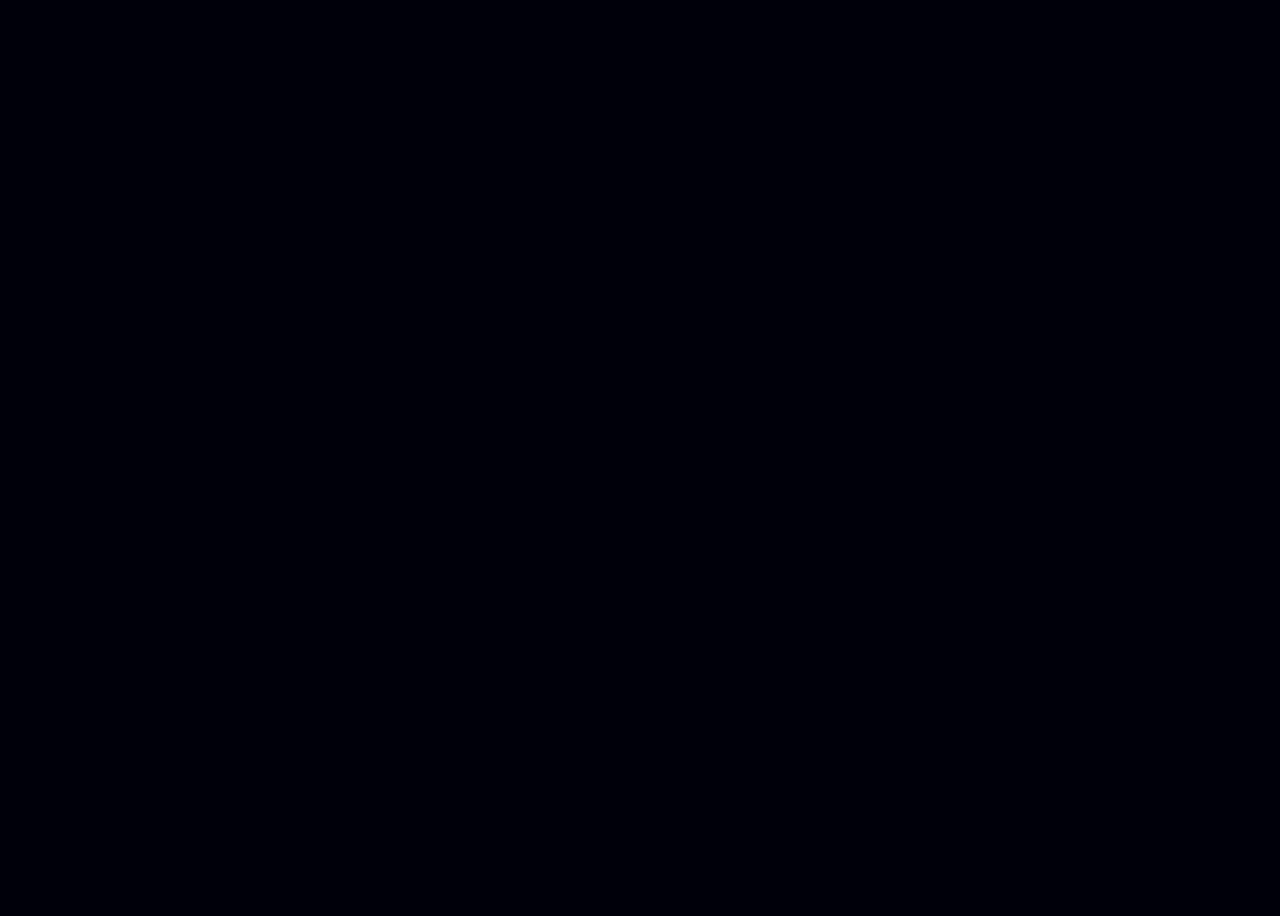
==== commit 4f53eea5: "Update index.html" ====
--- a/index.html
+++ b/index.html
@@ -1,13 +1,11 @@
-<<<<<<< HEAD
 <!DOCTYPE html>
 <html lang="en">
 <head>
   <meta charset="UTF-8" />
   <meta name="viewport" content="width=device-width, initial-scale=1.0" />
-  <title>iPhone 14</title>
+  <title>iPhone 15 UI</title>
   <link rel="stylesheet" href="style.css" />
   <style>
-  
     .hello-container {
       position: absolute;
       z-index: 3;
@@ -57,7 +55,6 @@
       }
     }
 
-
     .ios-video {
       position: absolute;
       inset: 0;
@@ -68,6 +65,7 @@
       pointer-events: none;
       border-radius: calc(var(--border-radius, 2em) - var(--pad, 0.5em));
     }
+
     .bg {
       position: absolute;
       inset: 0;
@@ -77,14 +75,16 @@
 </head>
 <body>
   
+  <!-- Theme Switch -->
   <input type="radio" name="theme" id="deep-purple" checked />
   <input type="radio" name="theme" id="gold" />
   <input type="radio" name="theme" id="space-black" />
   <input type="radio" name="theme" id="silver" />
 
-  
+  <!-- Phone Body -->
   <div class="phone">
-    
+
+    <!-- Side Buttons -->
     <div class="buttons">
       <div class="left">
         <div class="button"></div>
@@ -96,12 +96,12 @@
       </div>
     </div>
 
-
+    <!-- Camera -->
     <div class="camera"></div>
 
+    <!-- Screen with Background + Video -->
+    <div class="screen-container">
 
-    <div class="screen-container">
- 
       <div class="bg">
         <div class="deep-purple">
           <div class="section"><div class="glow"></div></div>
@@ -121,9 +121,14 @@
         </div>
       </div>
 
+      <!-- Video Background -->
       <video class="ios-video" src="iosvideo.mp4" autoplay muted loop playsinline></video>
+
+      <!-- Hello Text Animation -->
+      
     </div>
 
+    <!-- Notch UI -->
     <div class="notch-container" tabindex="0">
       <div class="notch">
         <div class="content">
@@ -140,152 +145,8 @@
       </div>
       <div class="notch-blur"></div>
     </div>
+
   </div>
+
 </body>
 </html>
-=======
-<!DOCTYPE html>
-<html lang="en">
-<head>
-  <meta charset="UTF-8" />
-  <meta name="viewport" content="width=device-width, initial-scale=1.0" />
-  <title>iPhone 14</title>
-  <link rel="stylesheet" href="style.css" />
-  <style>
-  
-    .hello-container {
-      position: absolute;
-      z-index: 3;
-      top: 0;
-      left: 0;
-      width: 100%;
-      height: 100%;
-      pointer-events: none;
-      display: flex;
-      justify-content: center;
-      align-items: center;
-      overflow: hidden;
-    }
-    .hello-text {
-      position: absolute;
-      font-size: 3em;
-      font-weight: bold;
-      color: white;
-      text-shadow: 0 0 10px rgba(255, 255, 255, 0.3);
-      opacity: 0;
-      animation: helloAnim 16s ease-in-out infinite;
-    }
-    .hello-text:nth-child(1) { animation-delay: 0s; }
-    .hello-text:nth-child(2) { animation-delay: 2s; }
-    .hello-text:nth-child(3) { animation-delay: 4s; }
-    .hello-text:nth-child(4) { animation-delay: 6s; }
-    .hello-text:nth-child(5) { animation-delay: 8s; }
-    .hello-text:nth-child(6) { animation-delay: 10s; }
-    .hello-text:nth-child(7) { animation-delay: 12s; }
-    .hello-text:nth-child(8) { animation-delay: 14s; }
-
-    @keyframes helloAnim {
-      0% {
-        opacity: 0;
-        transform: translateY(1em);
-      }
-      10% {
-        opacity: 1;
-        transform: translateY(0);
-      }
-      20% {
-        opacity: 0;
-        transform: translateY(-1em);
-      }
-      100% {
-        opacity: 0;
-      }
-    }
-
-
-    .ios-video {
-      position: absolute;
-      inset: 0;
-      width: 100%;
-      height: 100%;
-      object-fit: cover;
-      z-index: 2;
-      pointer-events: none;
-      border-radius: calc(var(--border-radius, 2em) - var(--pad, 0.5em));
-    }
-    .bg {
-      position: absolute;
-      inset: 0;
-      z-index: 1;
-    }
-  </style>
-</head>
-<body>
-  
-  <input type="radio" name="theme" id="deep-purple" checked />
-  <input type="radio" name="theme" id="gold" />
-  <input type="radio" name="theme" id="space-black" />
-  <input type="radio" name="theme" id="silver" />
-
-  
-  <div class="phone">
-    
-    <div class="buttons">
-      <div class="left">
-        <div class="button"></div>
-        <div class="button"></div>
-        <div class="button"></div>
-      </div>
-      <div class="right">
-        <div class="button"></div>
-      </div>
-    </div>
-
-
-    <div class="camera"></div>
-
-
-    <div class="screen-container">
- 
-      <div class="bg">
-        <div class="deep-purple">
-          <div class="section"><div class="glow"></div></div>
-          <div class="section"><div class="glow"></div></div>
-        </div>
-        <div class="gold">
-          <div class="section"><div class="glow"></div></div>
-          <div class="section"><div class="glow"></div></div>
-        </div>
-        <div class="space-black">
-          <div class="section"><div class="glow"></div></div>
-          <div class="section"><div class="glow"></div></div>
-        </div>
-        <div class="silver">
-          <div class="section"><div class="glow"></div></div>
-          <div class="section"><div class="glow"></div></div>
-        </div>
-      </div>
-
-      <video class="ios-video" src="iosvideo.mp4" autoplay muted loop playsinline></video>
-    </div>
-
-    <div class="notch-container" tabindex="0">
-      <div class="notch">
-        <div class="content">
-          <div class="left">
-            <div class="title"></div>
-            <div class="text"></div>
-          </div>
-          <div class="right">
-            <div class="bar">
-              <div class="duration"></div>
-            </div>
-          </div>
-        </div>
-      </div>
-      <div class="notch-blur"></div>
-    </div>
-  </div>
-</body>
-</html>
->>>>>>> acb730ec3b18b0b925cf37369dccf741eb71e776
